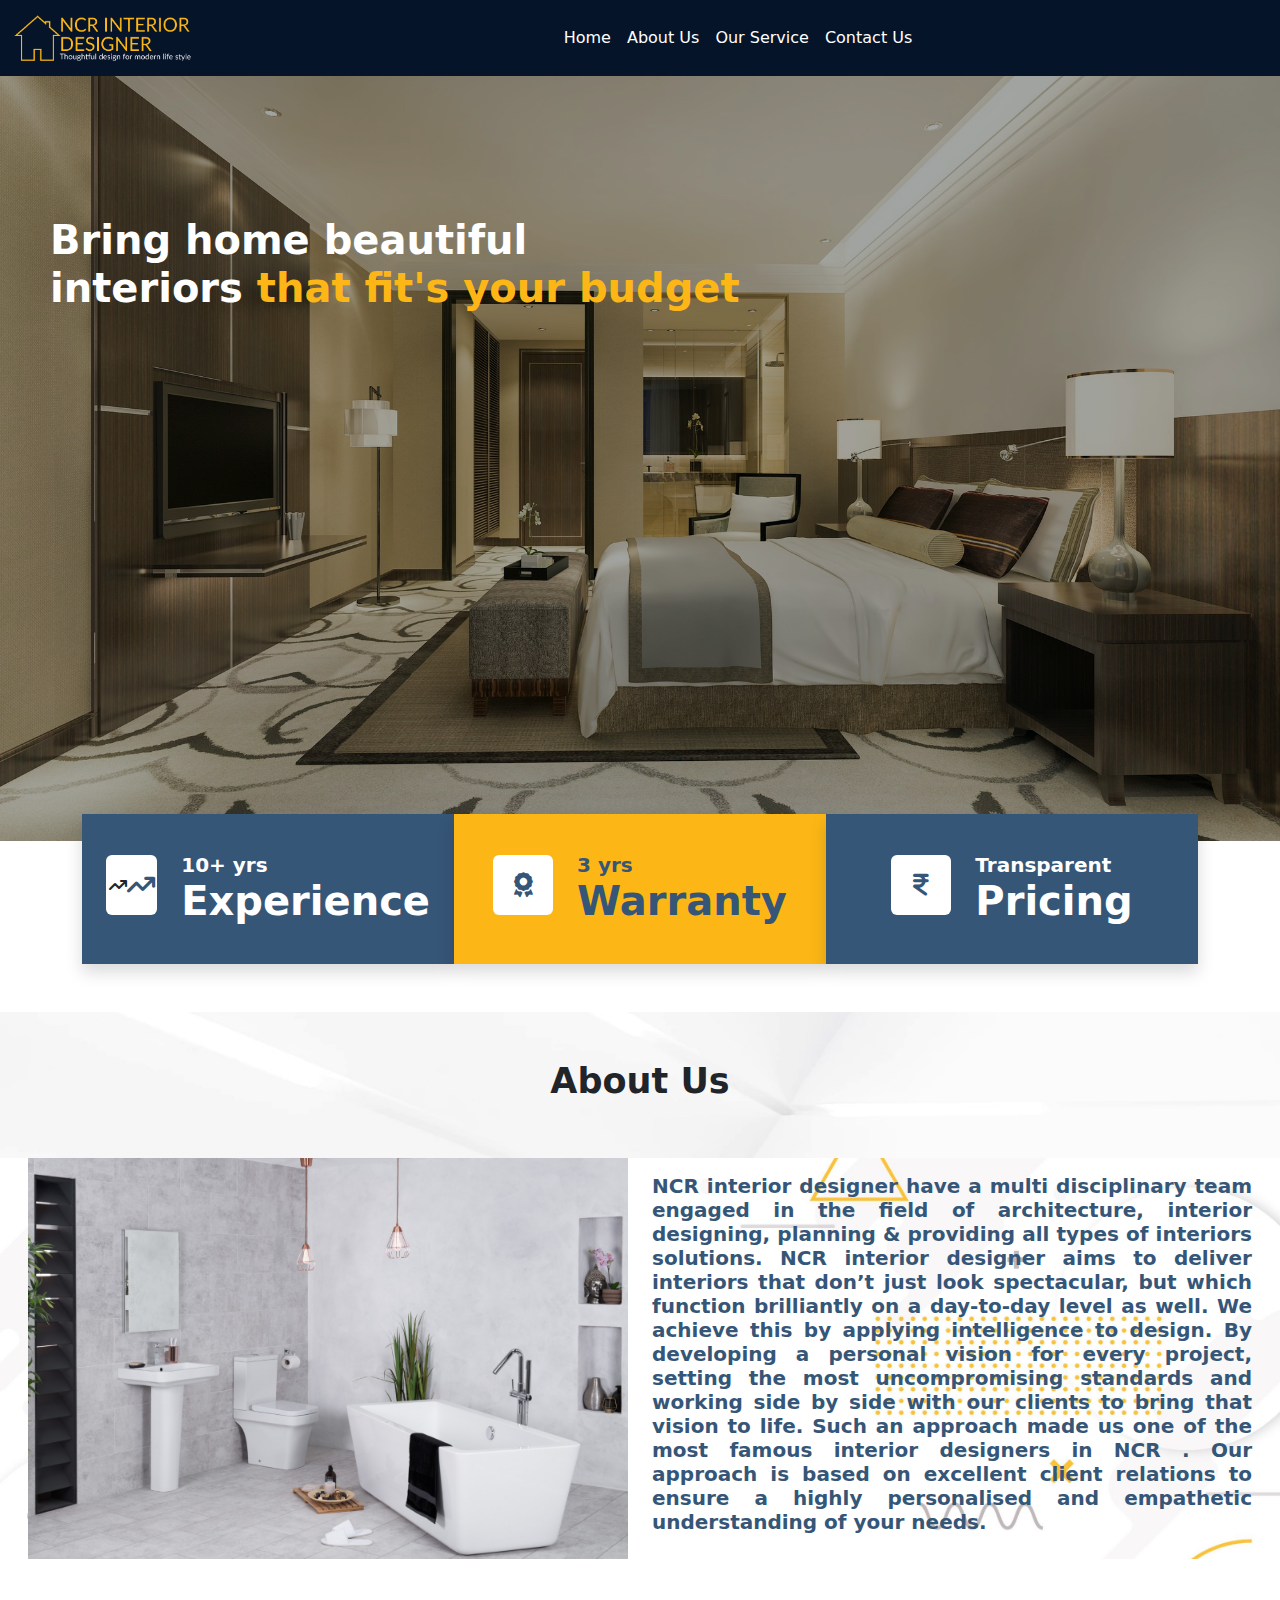
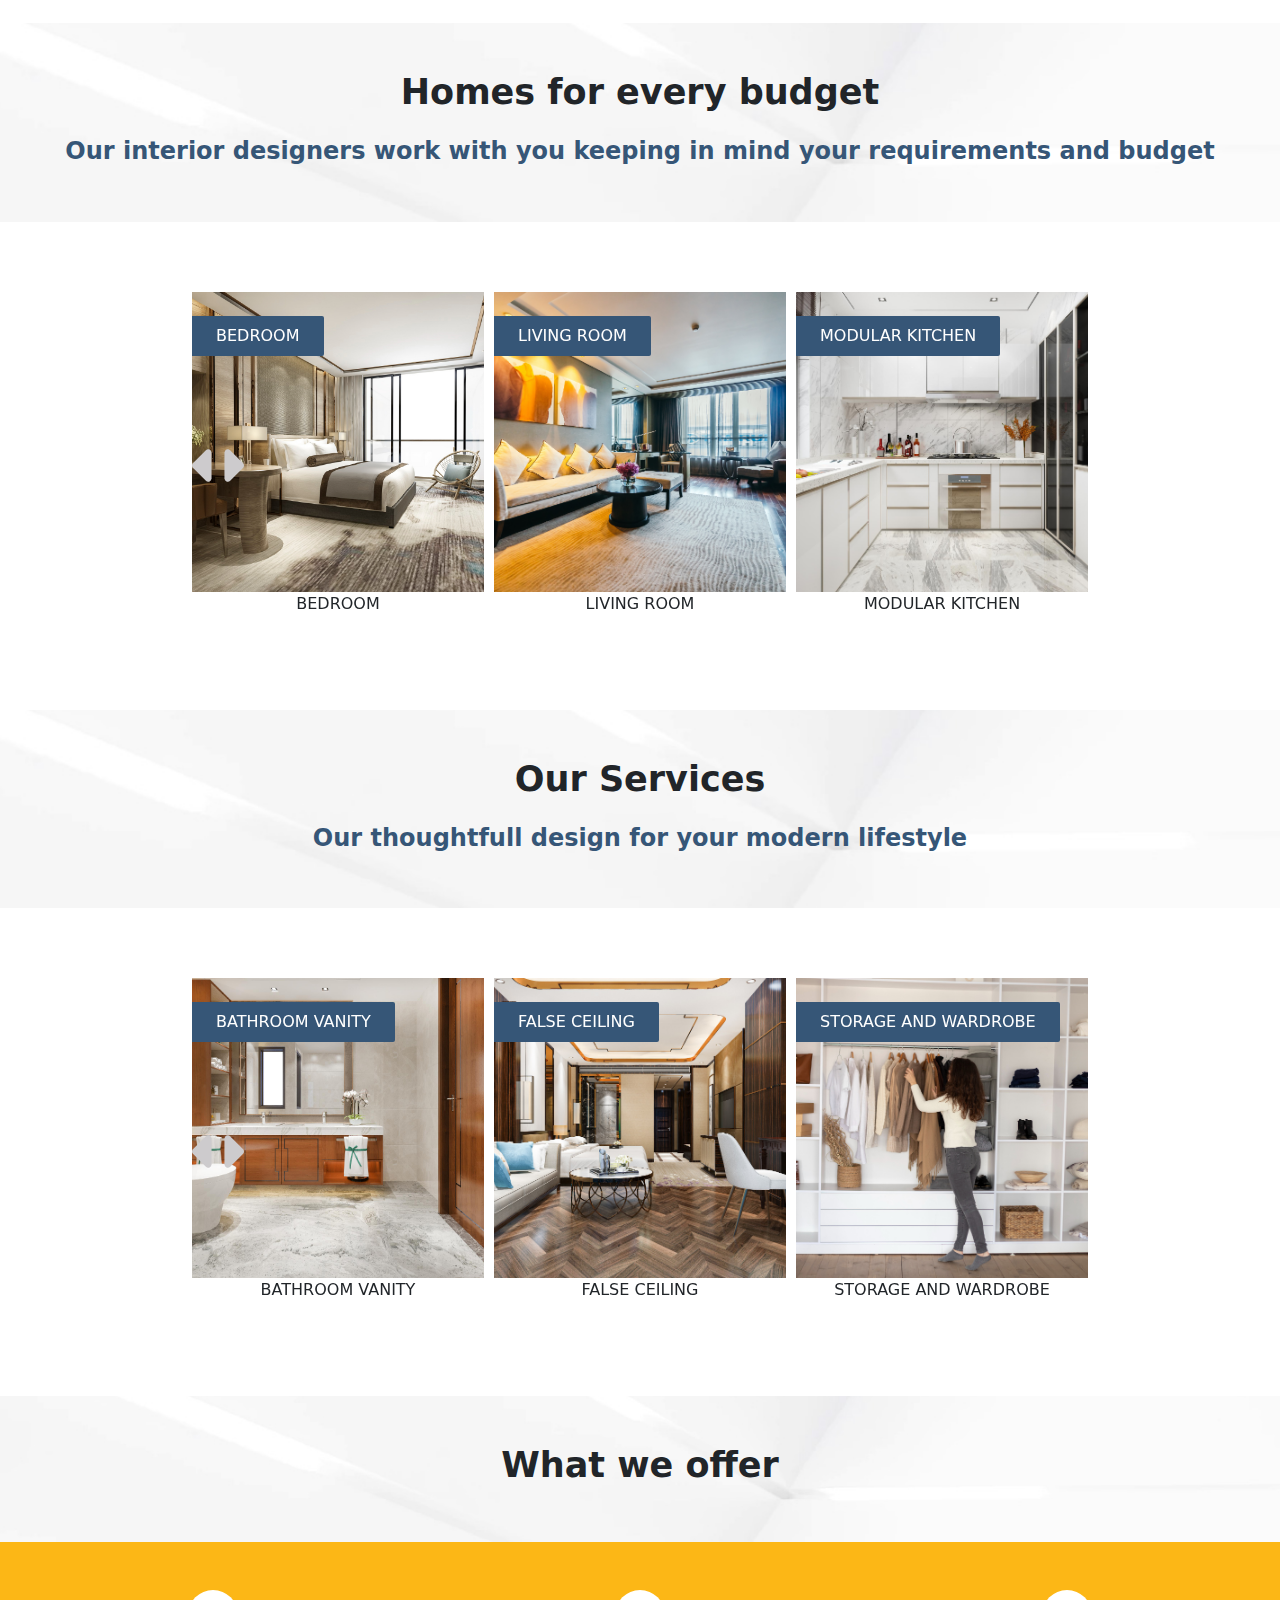
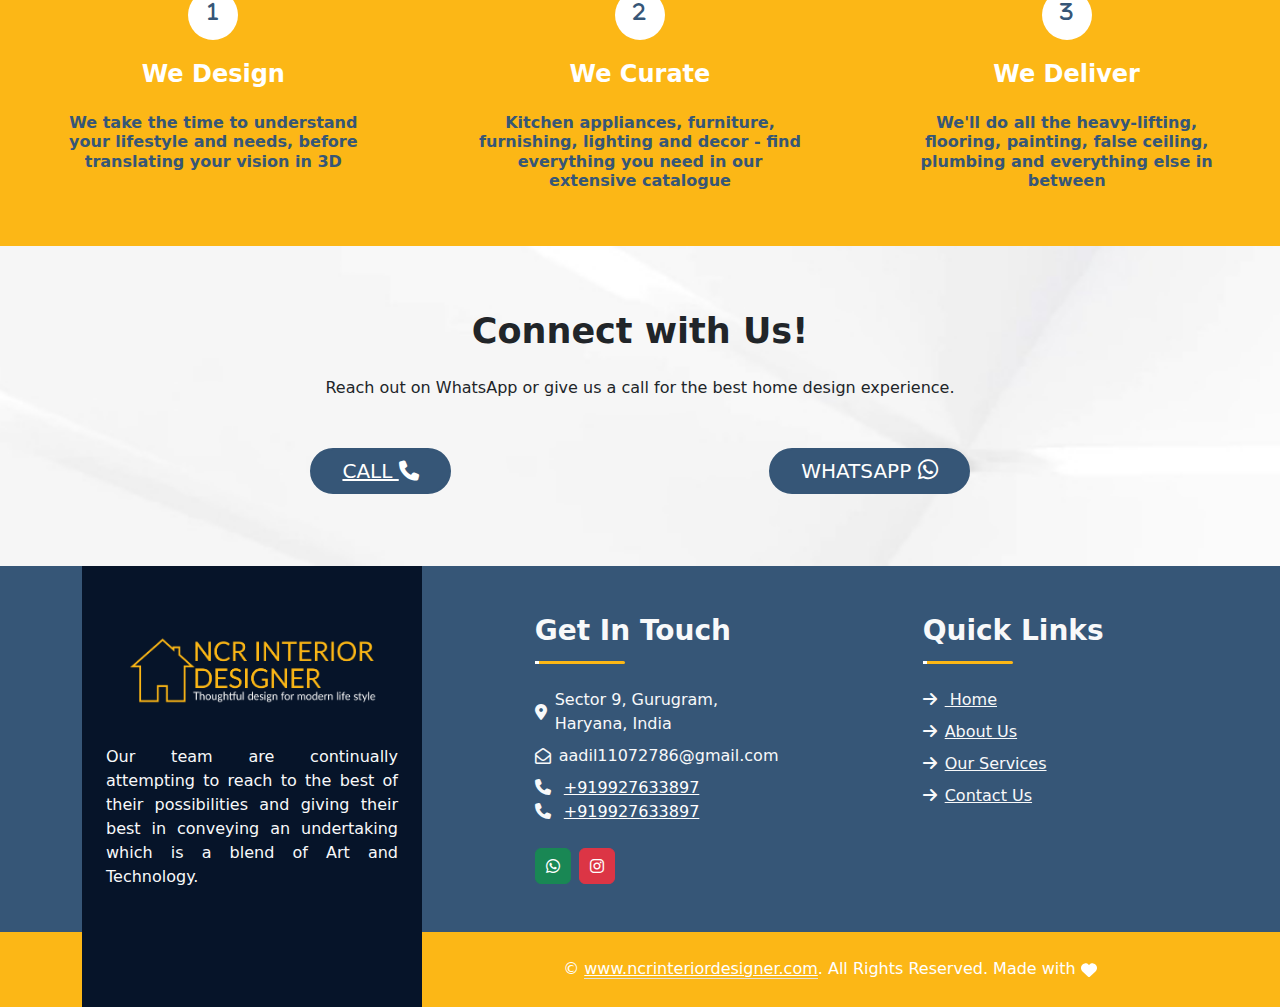
==== index.html @ 0140095c "FIrst Rep" ====
<!DOCTYPE html>
<html lang="en">

<head>
    <meta charset="UTF-8">
    <meta http-equiv="X-UA-Compatible" content="IE=edge">
    <meta name="viewport" content="width=device-width, initial-scale=1.0">
    <title>ncr interior designer </title>


    <link rel="stylesheet" href="https://cdn.jsdelivr.net/npm/bootstrap@5.2.3/dist/css/bootstrap.min.css">
    <link rel="stylesheet" href="https://cdnjs.cloudflare.com/ajax/libs/OwlCarousel2/2.1.3/assets/owl.carousel.min.css">
    <link rel="stylesheet" href="https://cdnjs.cloudflare.com/ajax/libs/font-awesome/6.3.0/css/all.min.css">
    <link rel="stylesheet" href="style.css">
    <link rel="stylesheet" href="style1.css">

    <!-- <script src="https://use.fontawesome.com/826a7e3dce.js"></script> -->

</head>

<body>
    <nav class="navbar navbar-expand-lg bg-color-dark">
        <div class="container-fluid">
            <a class="navbar-brand" href="#">
                <img src="img/logo-yellow-white.png" width="180px" height="50px">
            </a>
            <button class="navbar-toggler bg-white" type="button" data-bs-toggle="collapse" data-bs-target="#navbarNavAltMarkup"
                aria-controls="navbarNavAltMarkup" aria-expanded="false" aria-label="Toggle navigation">
                <span class="navbar-toggler-icon"></span>
            </button>
            <div class="collapse navbar-collapse" id="navbarNavAltMarkup">
                <div class="navbar-nav">
                    <a class="nav-link " aria-current="page" href="#">Home</a>
                    <a class="nav-link" href="#aboutus">About Us</a>
                    <a class="nav-link" href="#ourservices">Our Service</a>
                    <!-- <a class="nav-link" href="#">work</a> -->
                    <a class="nav-link" href="#contactus">Contact Us</a>
                </div>
            </div>
        </div>
    </nav>
    <!-- main section  -->
    <section class="mb-5">
        <div class="main">
          <h1 class="main-h1">
            Bring home beautiful <br />
            interiors <span style="color: #fcb716">that fit's your budget</span>
          </h1>
        </div>
      </section>

    <!-- about section-->

    <section class="mt-5 ">

        <div class="container-fluid facts pt-lg-0">
            <div class="container pt-lg-0">
                <div class="row gx-0">
                    <div class="col-lg-4 wow zoomIn" data-wow-delay="0.1s">
                        <div class="bg-color-blue shadow d-flex align-items-center justify-content-center p-4"
                            style="height: 150px">
                            <div class="bg-white d-flex align-items-center justify-content-center rounded mb-2"
                                style="width: 60px; height: 60px">
                                <i class="fa-solid fa-arrow-trend-up"></i>
                                <i class="fa-solid fa-arrow-trend-up main-col" style="font-size: 25px;"></i>
                            </div>
                            <div class="ps-4">
                                <h5 class="text-white mb-0">10+ yrs</h5>
                                <h1 class="text-white mb-0" data-toggle="counter-up">
                                    Experience
                                </h1>
                            </div>
                        </div>
                    </div>

                    <div class="col-lg-4 wow zoomIn" data-wow-delay="0.3s">
                        <div class="bg-color-yellow shadow d-flex align-items-center justify-content-center p-4"
                            style="height: 150px">
                            <div class="bg-white d-flex align-items-center justify-content-center rounded mb-2"
                                style="width: 60px; height: 60px">
                                <!-- <i class="fa fa-check main-col"></i> -->
                                <i class="fa fa-award main-col" style="font-size: 25px;"></i>
                            </div>
                            <div class="ps-4">
                                <h5 class="main-col mb-0">3 yrs</h5>
                                <h1 class="mb-0 main-col" data-toggle="counter-up">Warranty</h1>
                            </div>
                        </div>
                    </div>

                    <div class="col-lg-4 wow zoomIn" data-wow-delay="0.6s">
                        <div class="bg-color-blue shadow d-flex align-items-center justify-content-center p-4"
                            style="height: 150px">
                            <div class="bg-white d-flex align-items-center justify-content-center rounded mb-2"
                                style="width: 60px; height: 60px">

                                <i class="fa-solid fa-indian-rupee-sign main-col" style="font-size: 25px;"></i>
                            </div>
                            <div class="ps-4">
                                <h5 class="text-white mb-0">Transparent</h5>
                                <h1 class="text-white mb-0" data-toggle="counter-up">
                                    Pricing
                                </h1>
                            </div>
                        </div>
                    </div>
                </div>
            </div>
        </div>
        <div>
            <div id="aboutus">

            </div>
            <div class="text-center heading-bg py-5 mt-5">
                <h2>About Us</h2>
            </div>
        </div>


        <div class="row mx-0 align-items-center mb-5 px-3"
            style="background-image: url('img/vector.jpg'); background-repeat: no-repeat; background-size: cover; ;">
            <div class="col-md-6 about-text">
                <img src="img/bathroom.jpg" alt="" srcset="" width="100%" height="100%">
            </div>
            <div class="col-md-6 main-col justify about-text">
                <h5>NCR interior designer have a multi disciplinary team engaged in the field of architecture, interior
                    designing, planning & providing all types of interiors solutions. NCR interior designer aims to
                    deliver interiors that don’t just look spectacular, but which function brilliantly on a day-to-day
                    level as well. We achieve this by applying intelligence to design. By developing a personal vision
                    for every project, setting the most uncompromising standards and working side by side with our
                    clients to bring that vision to life. Such an approach made us one of the most famous interior
                    designers in NCR . Our approach is based on excellent client relations to ensure a highly
                    personalised and empathetic understanding of your needs.</h5>
            </div>
        </div>
    </section>

    <!-- homes for every budget  -->
    <section class="">
        <div class="pt-3">
            <div class="text-center py-5 heading-bg">
                <h2>Homes for every budget</h2>
                <h4 class="mt-4">Our interior designers work with you keeping in mind your requirements and budget</h4>
            </div>

            <div class="carousel-wrap">
                <div class="owl-carousel">
                    <div class="item">
                        <img src="img/bedroom.jpg" />
                        <p class="service-tag">BEDROOM</p>
                        <figcaption>BEDROOM</figcaption>
                    </div>
                    <div class="item">
                        <img src="img/living-room.jpg" />
                        <p class="service-tag">LIVING ROOM</p>
                        <figcaption>LIVING ROOM</figcaption>
                    </div>
                    <div class="item">
                        <img src="img/kitchen.jpg" />
                        <p class="service-tag">MODULAR KITCHEN</p>
                        <figcaption>MODULAR KITCHEN</figcaption>
                    </div>
                    <div class="item">
                        <img src="img/dining.jpg" />
                        <p class="service-tag">DINING ROOM</p>
                        <figcaption>DINING ROOM</figcaption>
                    </div>
                    <div class="item">
                        <img src="img/bathroom.jpg" />
                        <p class="service-tag">BATHROOM</p>
                        <figcaption>BATHROOM</figcaption>
                    </div>


                </div>
            </div>

        </div>
    </section>



    <!-- our services -->

    <section class="mb-5" id="ourservices">
        <div class="text-center mt-3 heading-bg py-5">
            <h2>Our Services</h2>
            <h4 class="mt-4">Our thoughtfull design for your modern lifestyle</h4>
        </div>

        <div class="carousel-wrap">
            <div class="owl-carousel">
                <div class="item">
                    <img src="img/bathroom-vanity.jpg">
                    <p class="service-tag">BATHROOM VANITY</p>
                    <figcaption>BATHROOM VANITY</figcaption>
                </div>
                <div class="item">
                    <img src="img/ceiling.jpg">
                    <p class="service-tag">FALSE CEILING</p>
                    <figcaption>FALSE CEILING</figcaption>
                </div>
                <div class="item">
                    <img src="img/wardrobe.jpg">
                    <p class="service-tag">STORAGE AND WARDROBE</p>
                    <figcaption>STORAGE AND WARDROBE</figcaption>
                </div>
                <div class="item">
                    <img src="img/paint.jpg">
                    <p class="service-tag">PAINT</p>
                    <figcaption>PAINT</figcaption>
                </div>
                <div class="item">
                    <img src="img/crockery.jpg">
                    <p class="service-tag">CROCKERY UNITS</p>
                    <figcaption>CROCKERY UNITS</figcaption>
                </div>
                <div class="item">
                    <img src="img/electrician.jpg">
                    <p class="service-tag">ELECTRICIAN</p>
                    <figcaption>ELECTRICIAN</figcaption>
                </div>
                <div class="item">
                    <img src="img/plumber.jpg">
                    <p class="service-tag">PLUMBER</p>
                    <figcaption>Plumber</figcaption>
                </div>

                <div class="item">
                    <img src="img/tiles.jpg">
                    <p class="service-tag">TILES</p>
                    <figcaption>TILES</figcaption>
                </div>
                <div class="item">
                    <img src="img/flooring.jpg">
                    <p class="service-tag">FLOORING</p>
                    <figcaption>FLOORING</figcaption>
                </div>
                <div class="item">
                    <img src="img/tv-units.jpg">
                    <p class="service-tag">TV UNITS</p>
                    <figcaption>TV UNITS</figcaption>
                </div>
                <div class="item">
                    <img src="img/lights.jpg">
                    <p class="service-tag">LIGHTS</p>
                    <figcaption>LIGHTS</figcaption>
                </div>
                <div class="item">
                    <img src="img/furniture.jpg">
                    <p class="service-tag">FURNITURE</p>
                    <figcaption>ALL TYPE FURNITURE</figcaption>
                </div>
            </div>
        </div>
    </section>


    <!-- what we offer  -->
    <section class="mt-5">
        <div class="text-center mt-3 heading-bg py-5">
            <h2>What we offer</h2>
        </div>
        <div class="text-center row mx-0 " style="background-color: #fcb716; ">
            <div class="col-md-4 p-5">
                <div class="circle">
                    <i class="fa-solid fa-1 main-col fs-5"></i>
                </div>
                <h4 class="text-white pb-3">We Design</h4>
                <h6 class="main-col">We take the time to understand your lifestyle and needs, before translating your
                    vision in 3D</h6>
            </div>
            <div class="col-md-4 p-5 ">
                <div class="circle">
                    <i class="fa-solid fa-2 main-col fs-5"></i>
                </div>
                <h4 class="text-white pb-3">We Curate</h4>
                <h6 class="main-col">Kitchen appliances, furniture, furnishing, lighting and decor - find everything you
                    need in our extensive catalogue</h6>
            </div>
            <div class="col-md-4 p-5 ">
                <div class="circle">
                    <i class="fa-solid fa-3 main-col fs-5"></i>
                </div>
                <h4 class="text-white pb-3">We Deliver</h4>
                <h6 class="main-col">We'll do all the heavy-lifting, flooring, painting, false ceiling, plumbing and
                    everything else in between
                </h6>
            </div>
        </div>
    </section>

    <!-- Connect with us -->
    <section class=" align-items-center heading-bg py-5" id="contactus">
        <div class="text-center py-3 " >
            <h2>Connect with Us!</h2>
        </div>
        <div class="text-center">
            <p>Reach out on WhatsApp or give us a call for the best home design experience.</p>
            <div class="py-4  d-flex justify-content-evenly" style="flex-wrap: wrap;">
                <button class="btns me-2 mt-2 "><a class="text-white" href="+919927633897">CALL <i class="fa-solid fa-phone"></i></a> </button>
                <Button class="btns mt-2 text-white">WHATSAPP <i class="fa-brands fa-whatsapp" style="font-size: 23px;"></i></Button>
            </div>

        </div>

    </section>


    <!-- footer  -->
    <div class="container-fluid bg-color-blue text-light wow fadeInUp" data-wow-delay="0.1s">
        <div class="container">
            <div class="row gx-5">
                <div class="col-lg-4 col-md-6 footer-about">
                    <div
                        class="d-flex flex-column align-items-center justify-content-center text-center h-100 bg-color-dark p-4">
                        <a href="index.html" class="navbar-brand">
                            <img src="img/logo-yellow-white.png" width="250px" height="70px">

                        </a>
                        <p class="mt-3 mb-4 justify py-4">
                            Our team are continually attempting to reach to the best of their possibilities and giving
                            their best in conveying an undertaking which is a blend of Art and Technology.
                        </p>
                    </div>
                </div>
                <div class="col-lg-8 col-md-6">
                    <div class="row gx-5 justify-content-around">
                        <div class="col-lg-4 col-md-12 pt-5 mb-5">
                            <div class="section-title section-title-sm position-relative pb-3 mb-4">
                                <h3 class="text-light mb-0">Get In Touch</h3>
                            </div>
                            <div class="d-flex mb-2 align-items-center">
                                <!-- <i class="fa-solid fa-location-dot"></i> -->
                                <i class="fa-solid fa-location-dot me-2"></i>
                                <p class="mb-0">Sector 9, Gurugram, Haryana, India</p>
                            </div>
                            <div class="d-flex mb-2 align-items-center">
                                <!-- <i class="fa-regular fa-envelope-open"></i> -->
                                <i class="fa-regular fa-envelope-open me-2"></i>
                                <p class="mb-0">aadil11072786@gmail.com</p>
                            </div>

                            <div class="mb-2">
                                <p class="mb-0">
                                    <i class="fa-solid fa-phone me-2"></i>
                                    <a class="text-white" href="tel:+919520763623">+919927633897</a>
                                </p>
                                <p class="mb-0">
                                    <i class="fa-solid fa-phone me-2"></i>
                                    <a class="text-white" href="tel:+919927633897">+919927633897</a>
                                </p>
                            </div>
                            <div class="d-flex mt-4">
                                <a class="btn btn-success btn-square me-2" href="https://wa.me/qr/EF42JSNVDNG201"><i
                                        class="fa-brands fa-whatsapp"></i></a>

                                <!-- <a class="btn btn-primary btn-square me-2" href="#"><i
                                                    class="fab fa-facebook-f fw-normal"></i></a> -->

                                <a class="btn btn-danger btn-square"
                                    href="https://instagram.com/n_c_r__interior_designer?r=nametag"><i
                                        class="fab fa-instagram fw-normal"></i></a>
                            </div>
                        </div>
                        <div class="col-lg-4 col-md-12 pt-0 pt-lg-5 mb-5">
                            <div class="section-title section-title-sm position-relative pb-3 mb-4">
                                <h3 class="text-light mb-0">Quick Links</h3>
                            </div>
                            <div class="link-animated d-flex flex-column justify-content-start">
                                <a class="text-light mb-2" href="#">
                                    <i class="fa-solid fa-arrow-right  me-2"></i>
                                    Home</a>
                                <a class="text-light mb-2" href="#aboutus">
                                    <i class="fa-solid fa-arrow-right  me-2"></i>About
                                    Us</a>
                                <a class="text-light mb-2" href="#ourservices"><i
                                        class="fa-solid fa-arrow-right  me-2"></i>Our
                                    Services</a>

                                <a class="text-light" href="#contactus"><i
                                        class="fa-solid fa-arrow-right  me-2"></i>Contact
                                    Us</a>
                            </div>
                        </div>
                    </div>
                </div>
            </div>
        </div>
    </div>

    <div class="container-fluid text-white bg-color-yellow">
        <div class="container text-center">
            <div class="row justify-content-end">
                <div class="col-lg-8 col-md-6">
                    <div class="d-flex align-items-center justify-content-center" style="height: 75px">
                        <p class="mb-0">
                            &copy;
                            <a class="text-white border-bottom" href="#">www.ncrinteriordesigner.com</a>.
                            All Rights Reserved. Made with
                            <svg aria-labelledby="svg-inline--fa-title-QWcD2tDU41Wp" data-prefix="fas" data-icon="heart"
                                role="img" style="height: 1rem;" xmlns="http://www.w3.org/2000/svg"
                                viewBox="0 0 512 512"
                                class="margin-x-4xs app-footer-heart-flutter svg-inline--fa fa-heart">
                                <title id="svg-inline--fa-title-QWcD2tDU41Wp" class="">love</title>
                                <path fill="currentColor"
                                    d="M47.6 300.4L228.3 469.1c7.5 7 17.4 10.9 27.7 10.9s20.2-3.9 27.7-10.9L464.4 300.4c30.4-28.3 47.6-68 47.6-109.5v-5.8c0-69.9-50.5-129.5-119.4-141C347 36.5 300.6 51.4 268 84L256 96 244 84c-32.6-32.6-79-47.5-124.6-39.9C50.5 55.6 0 115.2 0 185.1v5.8c0 41.5 17.2 81.2 47.6 109.5z"
                                    class=""></path>
                            </svg>
                            <!-- <a class="text-white border-bottom" href="https://htmlcodex.com"></a> -->
                        </p>
                    </div>
                </div>
            </div>
        </div>
    </div>

    <script src="https://cdn.jsdelivr.net/npm/bootstrap@5.2.3/dist/js/bootstrap.bundle.min.js"></script>
    <script src="https://cdnjs.cloudflare.com/ajax/libs/jquery/2.2.2/jquery.min.js"></script>
    <script src="https://cdnjs.cloudflare.com/ajax/libs/OwlCarousel2/2.1.3/owl.carousel.min.js"></script>
    <script src="deisgn.js"></script>
    <script>
        $('.owl-carousel').owlCarousel({
            loop: true,
            margin: 10,
            nav: true,
            navText: [
                "<i class='fa fa-caret-left'></i>",
                "<i class='fa fa-caret-right'></i>"
            ],
            autoplay: true,
            autoplayHoverPause: true,
            responsive: {
                0: {
                    items: 1
                },
                600: {
                    items: 3
                },
                1000: {
                    items: 3
                }
            }
        })
    </script>

</body>

</html>
---- style.css ----
.main-col{
    color: #365677;
}
h4{
  color:#365677;
}
.circle {
  /* border: 2px solid; */
  background-color: white;
  height: 50px;
  width: 50px;
  border-radius: 50%;
  margin: auto;
  padding-top: 12px;
  margin-bottom: 20px;
}
.color-yellow {
  color: #fcb716;
}
.bg-color-dark{
  background-color: #061429;
}
.justify{
  text-align: justify;
}
.heading-bg{
  background-image: url("img/heding-bg.jpg");
  background-size: cover;
    background-repeat: no-repeat;
    background-position: center;
}
.bg-color-blue {
  background-color: #365677;
}
/* .container-fluid{
  max-height: 60px;
} */
.bg-color-yellow {
  background-color: #fcb716;
}
h2{
  font-size: 35px !important;
  font-weight: 700 !important;
}
.navbar{
  /* position: fixed !important; */
  width: 100% !important;
  z-index: 1000 !important;
}

.nav-link{
  font-size: 16px !important;
  font-weight: 500 !important;
  color: white !important;

}
a.nav-link:hover{
  color: #fcb716 !important;
  text-decoration: underline !important;
} 
a.nav-link.active{
  color: #fcb716;
}
.main{
    background-image: url('img/mainpic.jpg');
    height: 85vh;
    background-repeat: no-repeat;
    background-size: cover;
    box-shadow: inset 0 0 0 1000px rgb(0 7 7 / 37%);
    color: white;
}
.why{
    background-color:#365677 ;
    display: flex;
    flex-direction: row;
    justify-content: space-around;
    color: #fcb716;
}

figcaption{
  text-align: center;
}
.btns{
    border-radius: 30px;
    padding: 2px;
    background-color: #365677;
    color: white;
    border: 2px solid #365677;
    padding: 6px 30px;
    font-size: 20px;
}
.footer{
    background-color: #365677;
    color: yellow;
}

/* bootstrap */
.navbar-collapse{
  justify-content: space-around;
}
.main-h1{
  padding-top: 140px; 
  padding-left: 50px;
}

.carousel-wrap{
  margin: 70px auto !important;
}
.carousel-wrap {
    margin: 90px auto;
    padding: 0 5%;
    width: 80%;
    position: relative;
  }

  
  /* fix blank or flashing items on carousel */
  .owl-carousel .item {
    position: relative;
    z-index: 100;
    -webkit-backface-visibility: hidden;
  }
  
  /* end fix */
  .owl-nav{
    margin-top: -26px;
    position: absolute;
    top: 50%;
    color: #cdcbcd;
  }
  
  .owl-nav i {
    font-size: 52px;
  }
  
  .owl-nav .owl-prev {
    left: -30px;
  }
  
  .owl-nav .owl-next {
    right: -30px;
  }
  .service-tag {
    position: absolute;
    border-top-right-radius: 2px !important;
    border-bottom-right-radius: 2px !important;
    background-color: #365677;
    /* background-color: #fcb716; */
    padding: 0.5rem 1.5rem;
    color: white;
    margin-top: 1.5rem;
    left: 0;
    top: 0;
  }
  @media (max-width: 768px) {
    .item img {
      /* width: 272px; */
      height: 260px;
      object-fit: cover;
    }
    .about-text{
      padding: 20px;
     }
.main-h1{
  padding: 10px;
  width: 100%;
  font-size: 2.5rem;
  margin: 0;
  position: absolute;
  top: 50%;
  left: 50%;
  transform: translate(-50%, -50%);

}
.main{
  text-align: center;
  position: relative;
}
   
  }
  
  @media (min-width: 1000px) {
    .item img {
      /* width: 272px; */
      height: 300px;
      object-fit: cover;
    }
  }
---- style1.css ----
/********** Template CSS **********/
/* :root {
  --primary: #365677;
  --secondary: #34ad54;
  --light: #eef9ff;
  --dark: #091e3e;
} */
.bg-primary {
    background-color: #365677;
  }
  /*** Spinner ***/
  .spinner {
    width: 40px;
    height: 40px;
    background: var(--primary);
    margin: 100px auto;
    -webkit-animation: sk-rotateplane 1.2s infinite ease-in-out;
    animation: sk-rotateplane 1.2s infinite ease-in-out;
  }
  
  @-webkit-keyframes sk-rotateplane {
    0% {
      -webkit-transform: perspective(120px);
    }
    50% {
      -webkit-transform: perspective(120px) rotateY(180deg);
    }
    100% {
      -webkit-transform: perspective(120px) rotateY(180deg) rotateX(180deg);
    }
  }
  
  @keyframes sk-rotateplane {
    0% {
      transform: perspective(120px) rotateX(0deg) rotateY(0deg);
      -webkit-transform: perspective(120px) rotateX(0deg) rotateY(0deg);
    }
    50% {
      transform: perspective(120px) rotateX(-180.1deg) rotateY(0deg);
      -webkit-transform: perspective(120px) rotateX(-180.1deg) rotateY(0deg);
    }
    100% {
      transform: perspective(120px) rotateX(-180deg) rotateY(-179.9deg);
      -webkit-transform: perspective(120px) rotateX(-180deg) rotateY(-179.9deg);
    }
  }
  
  #spinner {
    opacity: 0;
    visibility: hidden;
    transition: opacity 0.5s ease-out, visibility 0s linear 0.5s;
    z-index: 99999;
  }
  
  #spinner.show {
    transition: opacity 0.5s ease-out, visibility 0s linear 0s;
    visibility: visible;
    opacity: 1;
  }
  
  /*** Heading ***/
  h1,
  h2,
  .fw-bold {
    font-weight: 800 !important;
  }
  
  h3,
  h4,
  .fw-semi-bold {
    font-weight: 700 !important;
  }
  
  h5,
  h6,
  .fw-medium {
    font-weight: 600 !important;
  }
  
  /*** Button ***/
  .btn {
    font-family: "Nunito", sans-serif;
    font-weight: 600;
    transition: 0.5s;
  }
  
  .btn-primary,
  .btn-secondary {
    color: #ffffff;
    box-shadow: inset 0 0 0 50px transparent;
  }
  
  .btn-primary:hover {
    box-shadow: inset 0 0 0 0 var(--primary);
  }
  
  .btn-secondary:hover {
    box-shadow: inset 0 0 0 0 var(--secondary);
  }
  
  .btn-square {
    width: 36px;
    height: 36px;
  }
  
  .btn-sm-square {
    width: 30px;
    height: 30px;
  }
  
  .btn-lg-square {
    width: 48px;
    height: 48px;
  }
  
  .btn-square,
  .btn-sm-square,
  .btn-lg-square {
    padding-left: 0;
    padding-right: 0;
    text-align: center;
  }
  
  /*** Navbar ***/
  .navbar-dark .navbar-nav .nav-link {
    font-family: "Nunito", sans-serif;
    position: relative;
    margin-left: 25px;
    padding: 35px 0;
    color: #ffffff;
    font-size: 18px;
    font-weight: 600;
    outline: none;
    transition: 0.5s;
  }
  
  .sticky-top.navbar-dark .navbar-nav .nav-link {
    padding: 20px 0;
    color: var(--dark);
  }
  
  .navbar-dark .navbar-nav .nav-link:hover,
  .navbar-dark .navbar-nav .nav-link.active {
    color: var(--primary);
  }
  
  .navbar-dark .navbar-brand h1 {
    color: #ffffff;
  }
  
  .navbar-dark .navbar-toggler {
    color: var(--primary) !important;
    border-color: var(--primary) !important;
  }
  
  @media (max-width: 991.98px) {
    .sticky-top.navbar-dark {
      position: relative;
      background: #ffffff;
    }
  
    .navbar-dark .navbar-nav .nav-link,
    .navbar-dark .navbar-nav .nav-link.show,
    .sticky-top.navbar-dark .navbar-nav .nav-link {
      padding: 10px 0;
      color: var(--dark);
    }
  
    .navbar-dark .navbar-brand h1 {
      color: var(--primary);
    }
  }
  
  @media (min-width: 992px) {
    .navbar-dark {
      position: absolute;
      width: 100%;
      top: 0;
      left: 0;
      border-bottom: 1px solid rgba(256, 256, 256, 0.1);
      z-index: 999;
    }
  
    .sticky-top.navbar-dark {
      position: fixed;
      background: #ffffff;
    }
  
    .navbar-dark .navbar-nav .nav-link::before {
      position: absolute;
      content: "";
      width: 0;
      height: 2px;
      bottom: -1px;
      left: 50%;
      background: var(--primary);
      transition: 0.5s;
    }
  
    .navbar-dark .navbar-nav .nav-link:hover::before,
    .navbar-dark .navbar-nav .nav-link.active::before {
      width: 100%;
      left: 0;
    }
  
    .navbar-dark .navbar-nav .nav-link.nav-contact::before {
      display: none;
    }
  
    .sticky-top.navbar-dark .navbar-brand h1 {
      color: var(--primary);
    }
  }
  
  /*** Carousel ***/
  .carousel-caption {
    top: 0;
    left: 0;
    right: 0;
    bottom: 0;
    background: rgba(9, 30, 62, 0.7);
    z-index: 1;
  }
  
  @media (max-width: 576px) {
    .carousel-caption h5 {
      font-size: 14px;
      font-weight: 500 !important;
    }
  
    .carousel-caption h1 {
      font-size: 30px;
      font-weight: 600 !important;
    }
  }
  
  .carousel-control-prev,
  .carousel-control-next {
    width: 10%;
  }
  
  .carousel-control-prev-icon,
  .carousel-control-next-icon {
    width: 3rem;
    height: 3rem;
  }
  
  /*** Section Title ***/
  .section-title::before {
    position: absolute;
    content: "";
    width: 150px;
    height: 5px;
    left: 0;
    bottom: 0;
    /* background: var(--primary); */
    background: #fcb716;
    border-radius: 2px;
  }
  
  .section-title.text-center::before {
    left: 50%;
    margin-left: -75px;
  }
  
  .section-title.section-title-sm::before {
    width: 90px;
    height: 3px;
  }
  
  .section-title::after {
    position: absolute;
    content: "";
    width: 6px;
    height: 5px;
    bottom: 0px;
    background: #ffffff;
    -webkit-animation: section-title-run 5s infinite linear;
    animation: section-title-run 5s infinite linear;
  }
  
  .section-title.section-title-sm::after {
    width: 4px;
    height: 3px;
  }
  
  .section-title.text-center::after {
    -webkit-animation: section-title-run-center 5s infinite linear;
    animation: section-title-run-center 5s infinite linear;
  }
  
  .section-title.section-title-sm::after {
    -webkit-animation: section-title-run-sm 5s infinite linear;
    animation: section-title-run-sm 5s infinite linear;
  }
  
  @-webkit-keyframes section-title-run {
    0% {
      left: 0;
    }
    50% {
      left: 145px;
    }
    100% {
      left: 0;
    }
  }
  
  @-webkit-keyframes section-title-run-center {
    0% {
      left: 50%;
      margin-left: -75px;
    }
    50% {
      left: 50%;
      margin-left: 45px;
    }
    100% {
      left: 50%;
      margin-left: -75px;
    }
  }
  
  @-webkit-keyframes section-title-run-sm {
    0% {
      left: 0;
    }
    50% {
      left: 85px;
    }
    100% {
      left: 0;
    }
  }
  
  /*** Service ***/
  .service-item {
    position: relative;
    height: 300px;
    padding: 0 30px;
    transition: 0.5s;
  }
  
  .service-item .service-icon {
    margin-bottom: 30px;
    width: 60px;
    height: 60px;
    display: flex;
    align-items: center;
    justify-content: center;
    background: var(--primary);
    border-radius: 2px;
    transform: rotate(-45deg);
  }
  
  .service-item .service-icon i {
    transform: rotate(45deg);
  }
  
  .service-item a.btn {
    position: absolute;
    width: 60px;
    bottom: -48px;
    left: 50%;
    margin-left: -30px;
    opacity: 0;
  }
  
  .service-item:hover a.btn {
    bottom: -24px;
    opacity: 1;
  }
  
  /*** Testimonial ***/
  .testimonial-carousel .owl-dots {
    margin-top: 15px;
    display: flex;
    align-items: flex-end;
    justify-content: center;
  }
  
  .testimonial-carousel .owl-dot {
    position: relative;
    display: inline-block;
    margin: 0 5px;
    width: 15px;
    height: 15px;
    background: #dddddd;
    border-radius: 2px;
    transition: 0.5s;
  }
  
  .testimonial-carousel .owl-dot.active {
    width: 30px;
    background: var(--primary);
  }
  
  .testimonial-carousel .owl-item.center {
    position: relative;
    z-index: 1;
  }
  
  .testimonial-carousel .owl-item .testimonial-item {
    transition: 0.5s;
  }
  
  .testimonial-carousel .owl-item.center .testimonial-item {
    background: #ffffff !important;
    box-shadow: 0 0 30px #dddddd;
  }
  
  /*** Team ***/
  .team-item {
    transition: 0.5s;
  }
  
  .team-social {
    position: absolute;
    width: 100%;
    height: 100%;
    top: 0;
    left: 0;
    display: flex;
    align-items: center;
    justify-content: center;
    transition: 0.5s;
  }
  
  .team-social a.btn {
    position: relative;
    margin: 0 3px;
    margin-top: 100px;
    opacity: 0;
  }
  
  .team-item:hover {
    box-shadow: 0 0 30px #dddddd;
  }
  
  .team-item:hover .team-social {
    background: rgba(9, 30, 62, 0.7);
  }
  
  .team-item:hover .team-social a.btn:first-child {
    opacity: 1;
    margin-top: 0;
    transition: 0.3s 0s;
  }
  
  .team-item:hover .team-social a.btn:nth-child(2) {
    opacity: 1;
    margin-top: 0;
    transition: 0.3s 0.05s;
  }
  
  .team-item:hover .team-social a.btn:nth-child(3) {
    opacity: 1;
    margin-top: 0;
    transition: 0.3s 0.1s;
  }
  
  .team-item:hover .team-social a.btn:nth-child(4) {
    opacity: 1;
    margin-top: 0;
    transition: 0.3s 0.15s;
  }
  
  .team-item .team-img img,
  .blog-item .blog-img img {
    transition: 0.5s;
  }
  
  .team-item:hover .team-img img,
  .blog-item:hover .blog-img img {
    transform: scale(1.15);
  }
  
  /*** Miscellaneous ***/
  @media (min-width: 991.98px) {
    .facts {
      position: relative;
      margin-top: -75px;
      z-index: 1;
    }
  }
  
  .back-to-top {
    position: fixed;
    display: none;
    right: 45px;
    bottom: 45px;
    z-index: 99;
  }
  
  .bg-header {
    background: linear-gradient(rgba(9, 30, 62, 0.7), rgba(9, 30, 62, 0.7)),
      url(../img/carousel-1.jpg) center center no-repeat;
    background-size: cover;
  }
  
  .link-animated a {
    transition: 0.5s;
  }
  
  .link-animated a:hover {
    padding-left: 10px;
  }
  
  @media (min-width: 767.98px) {
    .footer-about {
      margin-bottom: -75px;
    }
  }
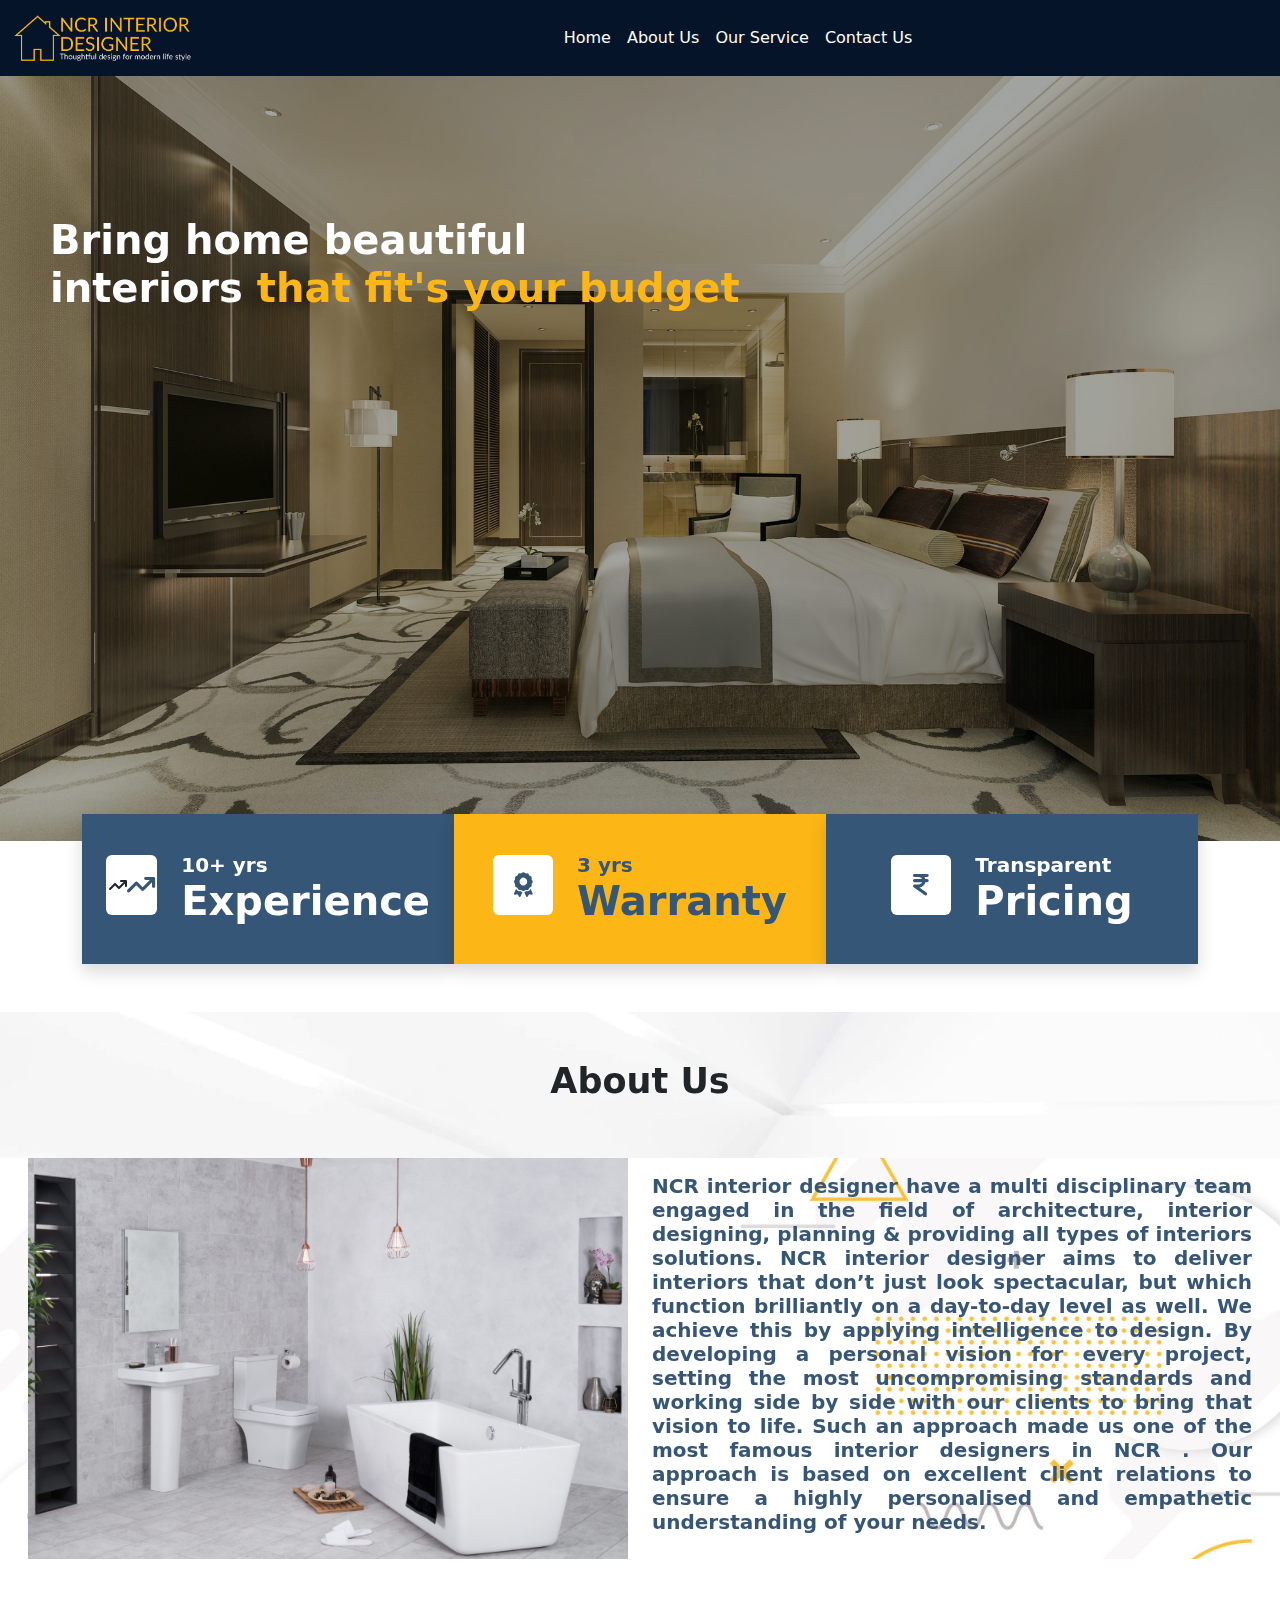
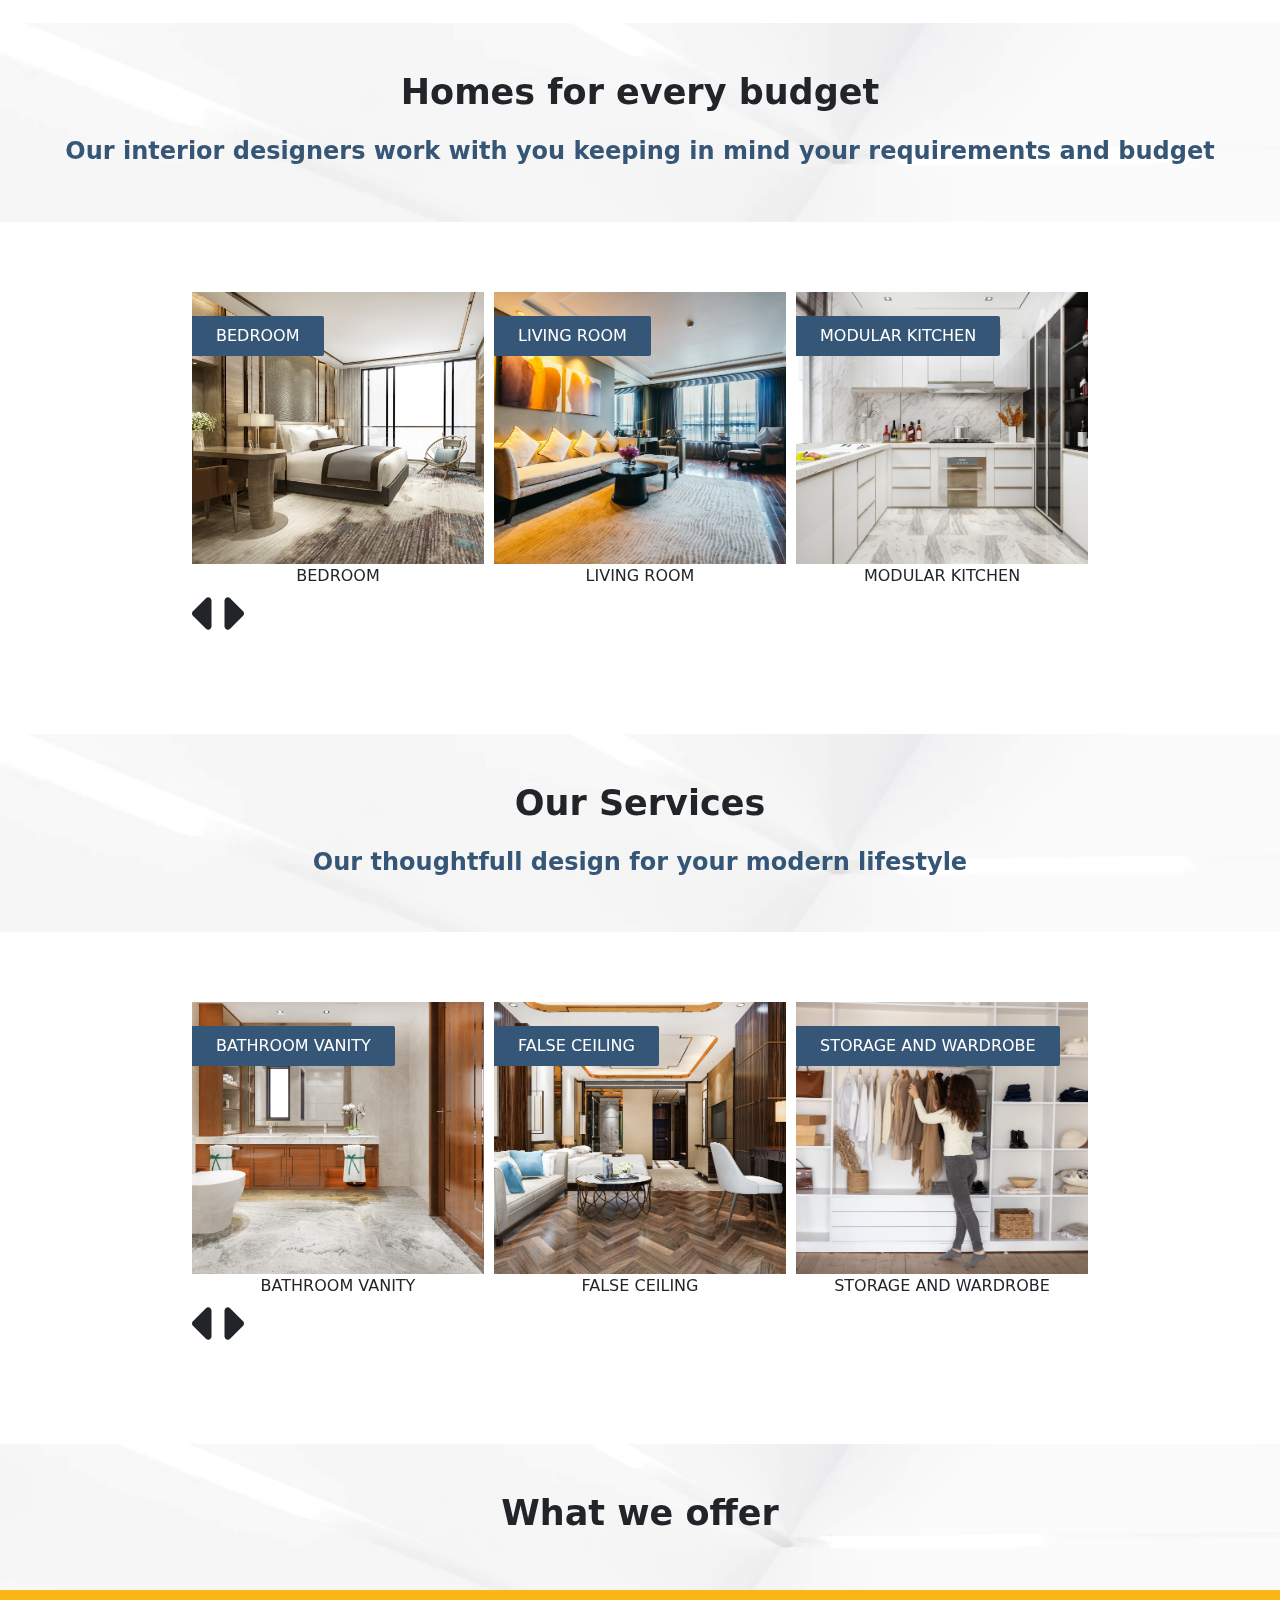
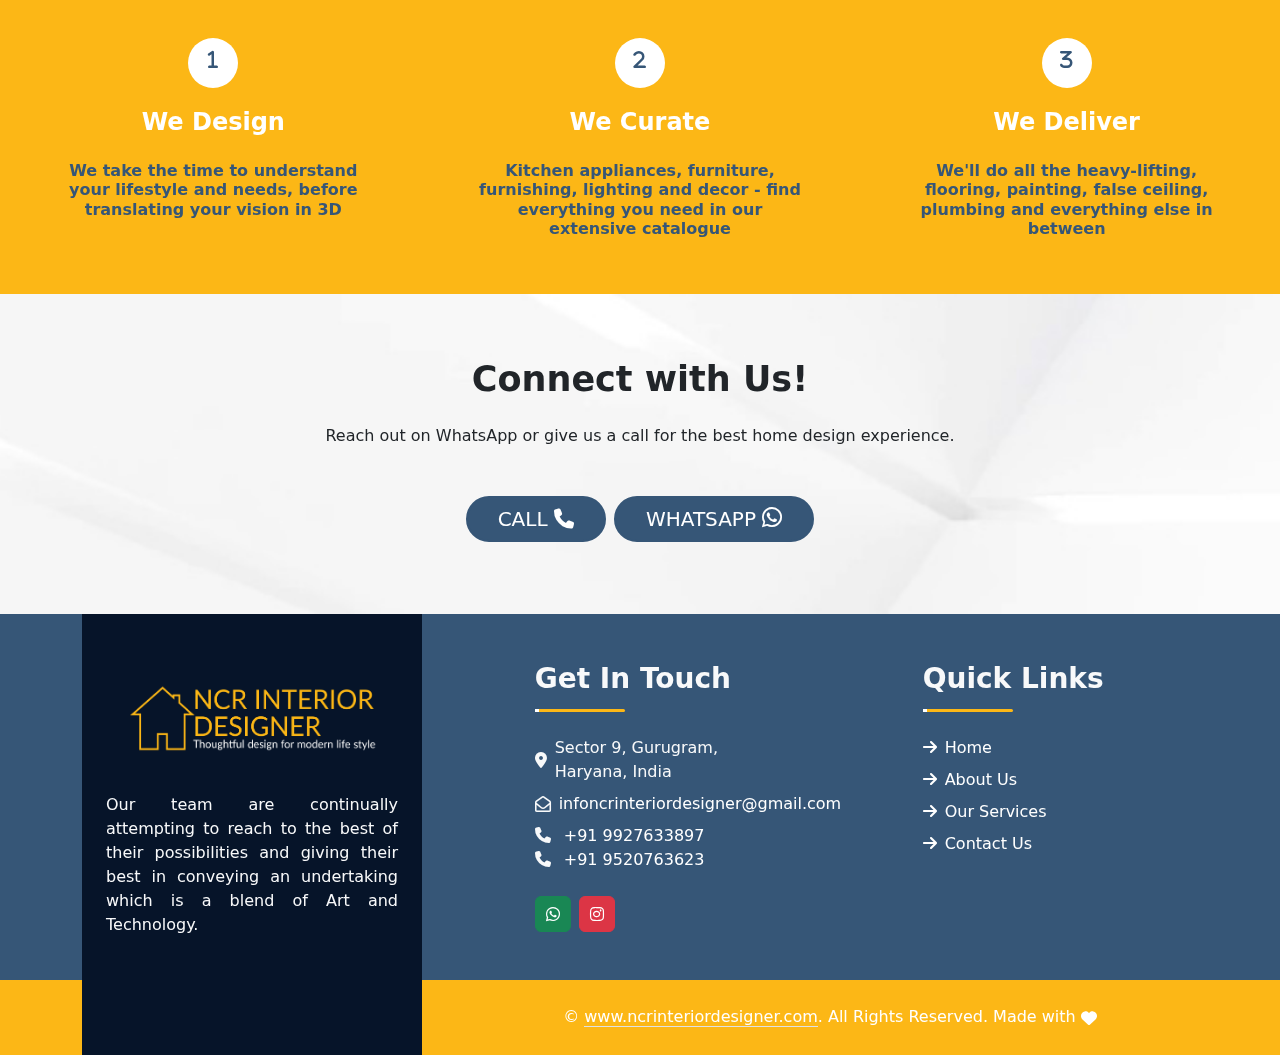
==== commit fa65a3a8: "Second repo" ====
--- a/index.html
+++ b/index.html
@@ -1,449 +1,544 @@
 <!DOCTYPE html>
 <html lang="en">
-
-<head>
-    <meta charset="UTF-8">
-    <meta http-equiv="X-UA-Compatible" content="IE=edge">
-    <meta name="viewport" content="width=device-width, initial-scale=1.0">
-    <title>ncr interior designer </title>
-
-
-    <link rel="stylesheet" href="https://cdn.jsdelivr.net/npm/bootstrap@5.2.3/dist/css/bootstrap.min.css">
-    <link rel="stylesheet" href="https://cdnjs.cloudflare.com/ajax/libs/OwlCarousel2/2.1.3/assets/owl.carousel.min.css">
-    <link rel="stylesheet" href="https://cdnjs.cloudflare.com/ajax/libs/font-awesome/6.3.0/css/all.min.css">
-    <link rel="stylesheet" href="style.css">
-    <link rel="stylesheet" href="style1.css">
-
-    <!-- <script src="https://use.fontawesome.com/826a7e3dce.js"></script> -->
-
-</head>
-
-<body>
+  <head>
+    <meta charset="UTF-8" />
+    <meta http-equiv="X-UA-Compatible" content="IE=edge" />
+    <meta name="title" content="NCR's Top Interior Designers - Find Your Perfect Design Solution">
+    <meta name="description" content="Find the perfect design solution for your home or office space with NCR's top interior designers. Our experienced professionals provide comprehensive design services to bring your vision to life. Get started today and discover the perfect design for you.">
+    <meta name="keywords" content="interior designer, home interior designer, Ncr interior design, ncr interior designers, interior design company, interior designer company, best interior design, best interior designer, home designer, interior design, room designers, home interior design, house interior, interior home, modern interior design, interior designers, ncr interior, ncr interior designer company">
+    <meta name="viewport" content="width=device-width, initial-scale=1.0" />
+    <title>NCR Interior Designer</title>
+    
+   
+    <link
+      rel="stylesheet"
+      href="https://cdn.jsdelivr.net/npm/bootstrap@5.2.3/dist/css/bootstrap.min.css"
+    />
+    <link
+      rel="stylesheet"
+      href="https://cdnjs.cloudflare.com/ajax/libs/OwlCarousel2/2.1.3/assets/owl.carousel.min.css"
+    />
+    <link
+      rel="stylesheet"
+      href="https://cdnjs.cloudflare.com/ajax/libs/font-awesome/6.3.0/css/all.min.css"
+    />
+    <link rel="stylesheet" href="style.css" />
+    <link rel="stylesheet" href="style1.css" />
+  </head>
+<!--   <body>
+  
+    <div class="alert alert-danger" role="alert">
+  Make the full payment to redeploy the website.
+      <p>1 day remaining before deleting permanently.  </p>
+</div>
+  
+  </body> -->
+  <body>
+    <a class="close-navbar-toggler collapsed" data-bs-toggle="collapse" data-bs-target="#navbarNavAltMarkup" aria-controls="navbarNavAltMarkup" aria-expanded="false" aria-label="Toggle navigation">
+    </a>
     <nav class="navbar navbar-expand-lg bg-color-dark">
-        <div class="container-fluid">
-            <a class="navbar-brand" href="#">
-                <img src="img/logo-yellow-white.png" width="180px" height="50px">
-            </a>
-            <button class="navbar-toggler bg-white" type="button" data-bs-toggle="collapse" data-bs-target="#navbarNavAltMarkup"
-                aria-controls="navbarNavAltMarkup" aria-expanded="false" aria-label="Toggle navigation">
-                <span class="navbar-toggler-icon"></span>
-            </button>
-            <div class="collapse navbar-collapse" id="navbarNavAltMarkup">
-                <div class="navbar-nav">
-                    <a class="nav-link " aria-current="page" href="#">Home</a>
-                    <a class="nav-link" href="#aboutus">About Us</a>
-                    <a class="nav-link" href="#ourservices">Our Service</a>
-                    <!-- <a class="nav-link" href="#">work</a> -->
-                    <a class="nav-link" href="#contactus">Contact Us</a>
-                </div>
-            </div>
-        </div>
+      <div class="container-fluid">
+        <a class="navbar-brand" href="#">
+          <img src="img/logo-yellow-white.png" width="180px" height="50px" />
+        </a>
+        <button
+          class="navbar-toggler bg-white"
+          type="button"
+          data-bs-toggle="collapse"
+          data-bs-target="#navbarNavAltMarkup"
+          aria-controls="navbarNavAltMarkup"
+          aria-expanded="false"
+          aria-label="Toggle navigation"
+          
+        >
+          <span class="navbar-toggler-icon"></span>
+        </button>
+        <div class="collapse navbar-collapse" id="navbarNavAltMarkup">
+          <div class="navbar-nav">
+            <a class="nav-link"  href="#">Home</a>
+            <a class="nav-link" href="#aboutus"  >About Us</a>
+            <a class="nav-link" href="#ourservices">Our Service</a>
+            <a class="nav-link" href="#contactus">Contact Us</a>
+          </div>
+        </div>
+      </div>
     </nav>
-    <!-- main section  -->
     <section class="mb-5">
-        <div class="main">
-          <h1 class="main-h1">
-            Bring home beautiful <br />
-            interiors <span style="color: #fcb716">that fit's your budget</span>
-          </h1>
-        </div>
-      </section>
-
-    <!-- about section-->
-
-    <section class="mt-5 ">
-
-        <div class="container-fluid facts pt-lg-0">
-            <div class="container pt-lg-0">
-                <div class="row gx-0">
-                    <div class="col-lg-4 wow zoomIn" data-wow-delay="0.1s">
-                        <div class="bg-color-blue shadow d-flex align-items-center justify-content-center p-4"
-                            style="height: 150px">
-                            <div class="bg-white d-flex align-items-center justify-content-center rounded mb-2"
-                                style="width: 60px; height: 60px">
-                                <i class="fa-solid fa-arrow-trend-up"></i>
-                                <i class="fa-solid fa-arrow-trend-up main-col" style="font-size: 25px;"></i>
-                            </div>
-                            <div class="ps-4">
-                                <h5 class="text-white mb-0">10+ yrs</h5>
-                                <h1 class="text-white mb-0" data-toggle="counter-up">
-                                    Experience
-                                </h1>
-                            </div>
-                        </div>
-                    </div>
-
-                    <div class="col-lg-4 wow zoomIn" data-wow-delay="0.3s">
-                        <div class="bg-color-yellow shadow d-flex align-items-center justify-content-center p-4"
-                            style="height: 150px">
-                            <div class="bg-white d-flex align-items-center justify-content-center rounded mb-2"
-                                style="width: 60px; height: 60px">
-                                <!-- <i class="fa fa-check main-col"></i> -->
-                                <i class="fa fa-award main-col" style="font-size: 25px;"></i>
-                            </div>
-                            <div class="ps-4">
-                                <h5 class="main-col mb-0">3 yrs</h5>
-                                <h1 class="mb-0 main-col" data-toggle="counter-up">Warranty</h1>
-                            </div>
-                        </div>
-                    </div>
-
-                    <div class="col-lg-4 wow zoomIn" data-wow-delay="0.6s">
-                        <div class="bg-color-blue shadow d-flex align-items-center justify-content-center p-4"
-                            style="height: 150px">
-                            <div class="bg-white d-flex align-items-center justify-content-center rounded mb-2"
-                                style="width: 60px; height: 60px">
-
-                                <i class="fa-solid fa-indian-rupee-sign main-col" style="font-size: 25px;"></i>
-                            </div>
-                            <div class="ps-4">
-                                <h5 class="text-white mb-0">Transparent</h5>
-                                <h1 class="text-white mb-0" data-toggle="counter-up">
-                                    Pricing
-                                </h1>
-                            </div>
-                        </div>
-                    </div>
-                </div>
-            </div>
-        </div>
-        <div>
-            <div id="aboutus">
-
-            </div>
-            <div class="text-center heading-bg py-5 mt-5">
-                <h2>About Us</h2>
-            </div>
-        </div>
-
-
-        <div class="row mx-0 align-items-center mb-5 px-3"
-            style="background-image: url('img/vector.jpg'); background-repeat: no-repeat; background-size: cover; ;">
-            <div class="col-md-6 about-text">
-                <img src="img/bathroom.jpg" alt="" srcset="" width="100%" height="100%">
-            </div>
-            <div class="col-md-6 main-col justify about-text">
-                <h5>NCR interior designer have a multi disciplinary team engaged in the field of architecture, interior
-                    designing, planning & providing all types of interiors solutions. NCR interior designer aims to
-                    deliver interiors that don’t just look spectacular, but which function brilliantly on a day-to-day
-                    level as well. We achieve this by applying intelligence to design. By developing a personal vision
-                    for every project, setting the most uncompromising standards and working side by side with our
-                    clients to bring that vision to life. Such an approach made us one of the most famous interior
-                    designers in NCR . Our approach is based on excellent client relations to ensure a highly
-                    personalised and empathetic understanding of your needs.</h5>
-            </div>
-        </div>
+      <div class="main">
+        <h1 class="main-h1">
+          Bring home beautiful <br />
+          interiors <span style="color: #fcb716">that fit's your budget</span>
+        </h1>
+      </div>
     </section>
 
-    <!-- homes for every budget  -->
+
+    <section class="mt-5">
+      <div class="container-fluid facts pt-lg-0">
+        <div class="container  pt-lg-0">
+          <div class="row gx-0">
+            <div class="col-lg-4 wow zoomIn" data-wow-delay="0.1s">
+              <div
+                class="bg-color-blue shadow d-flex align-items-center justify-content-center p-4"
+                style="height: 150px"
+              >
+                <div
+                  class="bg-white d-flex align-items-center justify-content-center rounded mb-2"
+                  style="width: 60px; height: 60px"
+                >
+                  <i class="fa-solid fa-arrow-trend-up"></i>
+                  <i
+                    class="fa-solid fa-arrow-trend-up main-col"
+                    style="font-size: 25px"
+                  ></i>
+                </div>
+                <div class="ps-4">
+                  <h5 class="text-white mb-0">10+ yrs</h5>
+                  <h1 class="text-white mb-0" data-toggle="counter-up">
+                    Experience
+                  </h1>
+                </div>
+              </div>
+            </div>
+
+            <div class="col-lg-4 wow zoomIn" data-wow-delay="0.3s">
+              <div
+                class="bg-color-yellow shadow d-flex align-items-center justify-content-center p-4"
+                style="height: 150px"
+              >
+                <div
+                  class="bg-white d-flex align-items-center justify-content-center rounded mb-2"
+                  style="width: 60px; height: 60px"
+                >
+               
+                  <i class="fa fa-award main-col" style="font-size: 25px"></i>
+                </div>
+                <div class="ps-4">
+                  <h5 class="main-col mb-0">3 yrs</h5>
+                  <h1 class="mb-0 main-col" data-toggle="counter-up">
+                    Warranty
+                  </h1>
+                </div>
+              </div>
+            </div>
+
+            <div class="col-lg-4 wow zoomIn" data-wow-delay="0.6s">
+              <div
+                class="bg-color-blue shadow d-flex align-items-center justify-content-center p-4"
+                style="height: 150px"
+              >
+                <div
+                  class="bg-white d-flex align-items-center justify-content-center rounded mb-2"
+                  style="width: 60px; height: 60px"
+                >
+                  <i
+                    class="fa-solid fa-indian-rupee-sign main-col"
+                    style="font-size: 25px"
+                  ></i>
+                </div>
+                <div class="ps-4">
+                  <h5 class="text-white mb-0">Transparent</h5>
+                  <h1 class="text-white mb-0" data-toggle="counter-up">
+                    Pricing
+                  </h1>
+                </div>
+              </div>
+            </div>
+          </div>
+        </div>
+      </div>
+      <div>
+        <div id="aboutus"></div>
+        <div class="text-center heading-bg py-5 mt-5 ">
+          <h2>About Us</h2>
+        </div>
+      </div>
+
+      <div
+        class="row mx-0 align-items-center mb-5 px-3"
+        style="
+          background-image: url('img/vector.jpg');
+          background-repeat: no-repeat;
+          background-size: cover; ;
+        "
+      >
+        <div class="col-md-6 about-text">
+          <img
+            src="img/bathroom.jpg"
+            alt=""
+            srcset=""
+            width="100%"
+            height="100%"
+          />
+        </div>
+        <div class="col-md-6 main-col justify about-text">
+          <h5>
+            NCR interior designer have a multi disciplinary team engaged in the
+            field of architecture, interior designing, planning & providing all
+            types of interiors solutions. NCR interior designer aims to deliver
+            interiors that don’t just look spectacular, but which function
+            brilliantly on a day-to-day level as well. We achieve this by
+            applying intelligence to design. By developing a personal vision for
+            every project, setting the most uncompromising standards and working
+            side by side with our clients to bring that vision to life. Such an
+            approach made us one of the most famous interior designers in NCR .
+            Our approach is based on excellent client relations to ensure a
+            highly personalised and empathetic understanding of your needs.
+          </h5>
+        </div>
+      </div>
+    </section>
+
     <section class="">
-        <div class="pt-3">
-            <div class="text-center py-5 heading-bg">
-                <h2>Homes for every budget</h2>
-                <h4 class="mt-4">Our interior designers work with you keeping in mind your requirements and budget</h4>
-            </div>
-
-            <div class="carousel-wrap">
-                <div class="owl-carousel">
-                    <div class="item">
-                        <img src="img/bedroom.jpg" />
-                        <p class="service-tag">BEDROOM</p>
-                        <figcaption>BEDROOM</figcaption>
-                    </div>
-                    <div class="item">
-                        <img src="img/living-room.jpg" />
-                        <p class="service-tag">LIVING ROOM</p>
-                        <figcaption>LIVING ROOM</figcaption>
-                    </div>
-                    <div class="item">
-                        <img src="img/kitchen.jpg" />
-                        <p class="service-tag">MODULAR KITCHEN</p>
-                        <figcaption>MODULAR KITCHEN</figcaption>
-                    </div>
-                    <div class="item">
-                        <img src="img/dining.jpg" />
-                        <p class="service-tag">DINING ROOM</p>
-                        <figcaption>DINING ROOM</figcaption>
-                    </div>
-                    <div class="item">
-                        <img src="img/bathroom.jpg" />
-                        <p class="service-tag">BATHROOM</p>
-                        <figcaption>BATHROOM</figcaption>
-                    </div>
-
-
-                </div>
-            </div>
-
-        </div>
+      <div class="pt-3">
+        <div class="text-center py-5 heading-bg">
+          <h2>Homes for every budget</h2>
+          <h4 class="main-col mt-4">
+            Our interior designers work with you keeping in mind your
+            requirements and budget
+          </h4>
+        </div>
+
+        <div class="carousel-wrap">
+          <div class="owl-carousel">
+            <div class="item">
+              <img src="img/bedroom.jpg" />
+              <p class="service-tag">BEDROOM</p>
+              <figcaption>BEDROOM</figcaption>
+            </div>
+            <div class="item">
+              <img src="img/living-room.jpg" />
+              <p class="service-tag">LIVING ROOM</p>
+              <figcaption>LIVING ROOM</figcaption>
+            </div>
+            <div class="item">
+              <img src="img/kitchen.jpg" />
+              <p class="service-tag">MODULAR KITCHEN</p>
+              <figcaption>MODULAR KITCHEN</figcaption>
+            </div>
+            <div class="item">
+              <img src="img/dining.jpg" />
+              <p class="service-tag">DINING ROOM</p>
+              <figcaption>DINING ROOM</figcaption>
+            </div>
+            <div class="item">
+              <img src="img/bathroom.jpg" />
+              <p class="service-tag">BATHROOM</p>
+              <figcaption>BATHROOM</figcaption>
+            </div>
+          </div>
+        </div>
+      </div>
     </section>
 
 
-
-    <!-- our services -->
-
     <section class="mb-5" id="ourservices">
-        <div class="text-center mt-3 heading-bg py-5">
-            <h2>Our Services</h2>
-            <h4 class="mt-4">Our thoughtfull design for your modern lifestyle</h4>
-        </div>
-
-        <div class="carousel-wrap">
-            <div class="owl-carousel">
-                <div class="item">
-                    <img src="img/bathroom-vanity.jpg">
-                    <p class="service-tag">BATHROOM VANITY</p>
-                    <figcaption>BATHROOM VANITY</figcaption>
-                </div>
-                <div class="item">
-                    <img src="img/ceiling.jpg">
-                    <p class="service-tag">FALSE CEILING</p>
-                    <figcaption>FALSE CEILING</figcaption>
-                </div>
-                <div class="item">
-                    <img src="img/wardrobe.jpg">
-                    <p class="service-tag">STORAGE AND WARDROBE</p>
-                    <figcaption>STORAGE AND WARDROBE</figcaption>
-                </div>
-                <div class="item">
-                    <img src="img/paint.jpg">
-                    <p class="service-tag">PAINT</p>
-                    <figcaption>PAINT</figcaption>
-                </div>
-                <div class="item">
-                    <img src="img/crockery.jpg">
-                    <p class="service-tag">CROCKERY UNITS</p>
-                    <figcaption>CROCKERY UNITS</figcaption>
-                </div>
-                <div class="item">
-                    <img src="img/electrician.jpg">
-                    <p class="service-tag">ELECTRICIAN</p>
-                    <figcaption>ELECTRICIAN</figcaption>
-                </div>
-                <div class="item">
-                    <img src="img/plumber.jpg">
-                    <p class="service-tag">PLUMBER</p>
-                    <figcaption>Plumber</figcaption>
-                </div>
-
-                <div class="item">
-                    <img src="img/tiles.jpg">
-                    <p class="service-tag">TILES</p>
-                    <figcaption>TILES</figcaption>
-                </div>
-                <div class="item">
-                    <img src="img/flooring.jpg">
-                    <p class="service-tag">FLOORING</p>
-                    <figcaption>FLOORING</figcaption>
-                </div>
-                <div class="item">
-                    <img src="img/tv-units.jpg">
-                    <p class="service-tag">TV UNITS</p>
-                    <figcaption>TV UNITS</figcaption>
-                </div>
-                <div class="item">
-                    <img src="img/lights.jpg">
-                    <p class="service-tag">LIGHTS</p>
-                    <figcaption>LIGHTS</figcaption>
-                </div>
-                <div class="item">
-                    <img src="img/furniture.jpg">
-                    <p class="service-tag">FURNITURE</p>
-                    <figcaption>ALL TYPE FURNITURE</figcaption>
-                </div>
-            </div>
-        </div>
+      <div class="text-center mt-3 heading-bg py-5">
+        <h2>Our Services</h2>
+        <h4 class="main-col mt-4">Our thoughtfull design for your modern lifestyle</h4>
+      </div>
+
+      <div class="carousel-wrap">
+        <div class="owl-carousel">
+          <div class="item">
+            <img src="img/bathroom-vanity.jpg" />
+            <p class="service-tag">BATHROOM VANITY</p>
+            <figcaption>BATHROOM VANITY</figcaption>
+          </div>
+          <div class="item">
+            <img src="img/ceiling.jpg" />
+            <p class="service-tag">FALSE CEILING</p>
+            <figcaption>FALSE CEILING</figcaption>
+          </div>
+          <div class="item">
+            <img src="img/wardrobe.jpg" />
+            <p class="service-tag">STORAGE AND WARDROBE</p>
+            <figcaption>STORAGE AND WARDROBE</figcaption>
+          </div>
+          <div class="item">
+            <img src="img/paint.jpg" />
+            <p class="service-tag">PAINT</p>
+            <figcaption>PAINT</figcaption>
+          </div>
+          <div class="item">
+            <img src="img/crockery.jpg" />
+            <p class="service-tag">CROCKERY UNITS</p>
+            <figcaption>CROCKERY UNITS</figcaption>
+          </div>
+          <div class="item">
+            <img src="img/electrician.jpg" />
+            <p class="service-tag">ELECTRICIAN</p>
+            <figcaption>ELECTRICIAN</figcaption>
+          </div>
+          <div class="item">
+            <img src="img/plumber.jpg" />
+            <p class="service-tag">PLUMBER</p>
+            <figcaption>Plumber</figcaption>
+          </div>
+
+          <div class="item">
+            <img src="img/tiles.jpg" />
+            <p class="service-tag">TILES</p>
+            <figcaption>TILES</figcaption>
+          </div>
+          <div class="item">
+            <img src="img/flooring.jpg" />
+            <p class="service-tag">FLOORING</p>
+            <figcaption>FLOORING</figcaption>
+          </div>
+          <div class="item">
+            <img src="img/tv-units.jpg" />
+            <p class="service-tag">TV UNITS</p>
+            <figcaption>TV UNITS</figcaption>
+          </div>
+          <div class="item">
+            <img src="img/lights.jpg" />
+            <p class="service-tag">LIGHTS</p>
+            <figcaption>LIGHTS</figcaption>
+          </div>
+          <div class="item">
+            <img src="img/furniture.jpg" />
+            <p class="service-tag">FURNITURE</p>
+            <figcaption>ALL TYPE FURNITURE</figcaption>
+          </div>
+        </div>
+      </div>
     </section>
 
-
-    <!-- what we offer  -->
     <section class="mt-5">
-        <div class="text-center mt-3 heading-bg py-5">
-            <h2>What we offer</h2>
-        </div>
-        <div class="text-center row mx-0 " style="background-color: #fcb716; ">
-            <div class="col-md-4 p-5">
-                <div class="circle">
-                    <i class="fa-solid fa-1 main-col fs-5"></i>
-                </div>
-                <h4 class="text-white pb-3">We Design</h4>
-                <h6 class="main-col">We take the time to understand your lifestyle and needs, before translating your
-                    vision in 3D</h6>
-            </div>
-            <div class="col-md-4 p-5 ">
-                <div class="circle">
-                    <i class="fa-solid fa-2 main-col fs-5"></i>
-                </div>
-                <h4 class="text-white pb-3">We Curate</h4>
-                <h6 class="main-col">Kitchen appliances, furniture, furnishing, lighting and decor - find everything you
-                    need in our extensive catalogue</h6>
-            </div>
-            <div class="col-md-4 p-5 ">
-                <div class="circle">
-                    <i class="fa-solid fa-3 main-col fs-5"></i>
-                </div>
-                <h4 class="text-white pb-3">We Deliver</h4>
-                <h6 class="main-col">We'll do all the heavy-lifting, flooring, painting, false ceiling, plumbing and
-                    everything else in between
-                </h6>
-            </div>
-        </div>
+      <div class="text-center mt-3 heading-bg py-5">
+        <h2>What we offer</h2>
+      </div>
+      <div class="text-center row mx-0" style="background-color: #fcb716">
+        <div class="col-md-4 p-5">
+          <div
+          class="circle"
+          >
+            <i class="fa-solid fa-1 main-col fs-5"></i>
+          </div>
+          <h4 class="text-white pb-3">We Design</h4>
+          <h6 class="main-col">
+            We take the time to understand your lifestyle and needs, before
+            translating your vision in 3D
+          </h6>
+        </div>
+        <div class="col-md-4 p-5">
+            <div
+          class="circle"
+          >
+          <i class="fa-solid fa-2 main-col fs-5"></i>
+          </div>
+          <h4 class="text-white pb-3">We Curate</h4>
+          <h6 class="main-col">
+            Kitchen appliances, furniture, furnishing, lighting and decor - find
+            everything you need in our extensive catalogue
+          </h6>
+        </div>
+        <div class="col-md-4 p-5">
+            <div
+          class="circle"
+          >
+          <i class="fa-solid fa-3 main-col fs-5"></i>
+          </div>
+          <h4 class="text-white pb-3">We Deliver</h4>
+          <h6 class="main-col">
+            We'll do all the heavy-lifting, flooring, painting, false ceiling,
+            plumbing and everything else in between
+          </h6>
+        </div>
+      </div>
     </section>
 
-    <!-- Connect with us -->
-    <section class=" align-items-center heading-bg py-5" id="contactus">
-        <div class="text-center py-3 " >
-            <h2>Connect with Us!</h2>
-        </div>
-        <div class="text-center">
-            <p>Reach out on WhatsApp or give us a call for the best home design experience.</p>
-            <div class="py-4  d-flex justify-content-evenly" style="flex-wrap: wrap;">
-                <button class="btns me-2 mt-2 "><a class="text-white" href="+919927633897">CALL <i class="fa-solid fa-phone"></i></a> </button>
-                <Button class="btns mt-2 text-white">WHATSAPP <i class="fa-brands fa-whatsapp" style="font-size: 23px;"></i></Button>
-            </div>
-
-        </div>
-
+    <section class="align-items-center heading-bg py-5" id="contactus">
+      <div class="text-center py-3">
+        <h2>Connect with Us!</h2>
+      </div>
+      <div class="text-center">
+        <p>
+          Reach out on WhatsApp or give us a call for the best home design
+          experience.
+        </p>
+        <div class="py-4 d-flex justify-content-center" style="flex-wrap: wrap;">
+            <a class="btns me-2 mt-2 textwhite"  href="tel:+919520763623">CALL <i class="fa-solid fa-phone"></i></a>
+          <a class="btns mt-2 textwhite"  href="https://api.whatsapp.com/send?phone=9520763623">WHATSAPP <i class="fa-brands fa-whatsapp" style="font-size: 23px"></i></a>
+      
+        </div>
+      </div>
     </section>
 
-
-    <!-- footer  -->
-    <div class="container-fluid bg-color-blue text-light wow fadeInUp" data-wow-delay="0.1s">
-        <div class="container">
-            <div class="row gx-5">
-                <div class="col-lg-4 col-md-6 footer-about">
-                    <div
-                        class="d-flex flex-column align-items-center justify-content-center text-center h-100 bg-color-dark p-4">
-                        <a href="index.html" class="navbar-brand">
-                            <img src="img/logo-yellow-white.png" width="250px" height="70px">
-
-                        </a>
-                        <p class="mt-3 mb-4 justify py-4">
-                            Our team are continually attempting to reach to the best of their possibilities and giving
-                            their best in conveying an undertaking which is a blend of Art and Technology.
-                        </p>
-                    </div>
-                </div>
-                <div class="col-lg-8 col-md-6">
-                    <div class="row gx-5 justify-content-around">
-                        <div class="col-lg-4 col-md-12 pt-5 mb-5">
-                            <div class="section-title section-title-sm position-relative pb-3 mb-4">
-                                <h3 class="text-light mb-0">Get In Touch</h3>
-                            </div>
-                            <div class="d-flex mb-2 align-items-center">
-                                <!-- <i class="fa-solid fa-location-dot"></i> -->
-                                <i class="fa-solid fa-location-dot me-2"></i>
-                                <p class="mb-0">Sector 9, Gurugram, Haryana, India</p>
-                            </div>
-                            <div class="d-flex mb-2 align-items-center">
-                                <!-- <i class="fa-regular fa-envelope-open"></i> -->
-                                <i class="fa-regular fa-envelope-open me-2"></i>
-                                <p class="mb-0">aadil11072786@gmail.com</p>
-                            </div>
-
-                            <div class="mb-2">
-                                <p class="mb-0">
-                                    <i class="fa-solid fa-phone me-2"></i>
-                                    <a class="text-white" href="tel:+919520763623">+919927633897</a>
-                                </p>
-                                <p class="mb-0">
-                                    <i class="fa-solid fa-phone me-2"></i>
-                                    <a class="text-white" href="tel:+919927633897">+919927633897</a>
-                                </p>
-                            </div>
-                            <div class="d-flex mt-4">
-                                <a class="btn btn-success btn-square me-2" href="https://wa.me/qr/EF42JSNVDNG201"><i
-                                        class="fa-brands fa-whatsapp"></i></a>
-
-                                <!-- <a class="btn btn-primary btn-square me-2" href="#"><i
-                                                    class="fab fa-facebook-f fw-normal"></i></a> -->
-
-                                <a class="btn btn-danger btn-square"
-                                    href="https://instagram.com/n_c_r__interior_designer?r=nametag"><i
-                                        class="fab fa-instagram fw-normal"></i></a>
-                            </div>
-                        </div>
-                        <div class="col-lg-4 col-md-12 pt-0 pt-lg-5 mb-5">
-                            <div class="section-title section-title-sm position-relative pb-3 mb-4">
-                                <h3 class="text-light mb-0">Quick Links</h3>
-                            </div>
-                            <div class="link-animated d-flex flex-column justify-content-start">
-                                <a class="text-light mb-2" href="#">
-                                    <i class="fa-solid fa-arrow-right  me-2"></i>
-                                    Home</a>
-                                <a class="text-light mb-2" href="#aboutus">
-                                    <i class="fa-solid fa-arrow-right  me-2"></i>About
-                                    Us</a>
-                                <a class="text-light mb-2" href="#ourservices"><i
-                                        class="fa-solid fa-arrow-right  me-2"></i>Our
-                                    Services</a>
-
-                                <a class="text-light" href="#contactus"><i
-                                        class="fa-solid fa-arrow-right  me-2"></i>Contact
-                                    Us</a>
-                            </div>
-                        </div>
-                    </div>
-                </div>
-            </div>
-        </div>
+    <div
+      class="container-fluid bg-color-blue text-light wow fadeInUp"
+      data-wow-delay="0.1s"
+    >
+      <div class="container">
+        <div class="row gx-5">
+          <div class="col-lg-4 col-md-6 footer-about">
+            <div
+              class="d-flex flex-column align-items-center justify-content-center text-center h-100 bg-color-dark p-4"
+            >
+              <a href="index.html" class="navbar-brand">
+                <img
+                  src="img/logo-yellow-white.png"
+                  width="250px"
+                  height="70px"
+                />
+              </a>
+              <p class="mt-3 mb-4 justify py-4">
+                Our team are continually attempting to reach to the best of
+                their possibilities and giving their best in conveying an
+                undertaking which is a blend of Art and Technology.
+              </p>
+            </div>
+          </div>
+          <div class="col-lg-8 col-md-6">
+            <div class="row gx-5 justify-content-around">
+              <div class="col-lg-4 col-md-12 pt-5 mb-5">
+                <div
+                  class="section-title section-title-sm position-relative pb-3 mb-4"
+                >
+                  <h3 class="text-light mb-0">Get In Touch</h3>
+                </div>
+                <div class="d-flex mb-2 align-items-center">
+                  <i class="fa-solid fa-location-dot me-2"></i>
+                  <p class="mb-0">Sector 9, Gurugram, Haryana, India</p>
+                </div>
+                <div class="d-flex mb-2 align-items-center">
+                  <i class="fa-regular fa-envelope-open me-2"></i>
+                  <a class="textwhite"  class="mb-0" href="mailto:infoncrinteriordesigner@gmail.com">infoncrinteriordesigner@gmail.com</a>
+                </div>
+
+                <div class="mb-2">
+                  <p class="mb-0">
+                    <i class="fa-solid fa-phone me-2"></i>
+                    <a class="textwhite" href="tel:+919927633897"
+                      >+91 9927633897</a
+                    >
+                  </p>
+                  <p class="mb-0">
+                    <i class="fa-solid fa-phone me-2"></i>
+                    <a class="textwhite" href="tel:+919520763623"
+                      >+91 9520763623</a
+                    >
+                  </p>
+                </div>
+                <div class="d-flex mt-4">
+                    
+                  <a
+                    class="btn btn-success btn-square me-2"
+                    href="https://api.whatsapp.com/send?phone=9520763623"
+                    ><i class="fa-brands fa-whatsapp"></i
+                  >
+                </a>
+
+
+                  <a
+                    class="btn btn-danger btn-square"
+                    href="https://instagram.com/n_c_r__interior_designer?r=nametag"
+                    ><i class="fab fa-instagram fw-normal"></i
+                  ></a>
+                </div>
+              </div>
+              <div class="col-lg-4 col-md-12 pt-0 pt-lg-5 mb-5">
+                <div
+                  class="section-title section-title-sm position-relative pb-3 mb-4"
+                >
+                  <h3 class="text-light mb-0">Quick Links</h3>
+                </div>
+                <div
+                  class="link-animated d-flex flex-column justify-content-start"
+                >
+                  <a class="textwhite mb-2 " href="#"
+                    ><i class="fa-solid fa-arrow-right me-2"></i>Home</a
+                  >
+                  <a class="textwhite mb-2" href="#aboutus"
+                    ><i class="fa-solid fa-arrow-right  me-2"></i></i>About
+                    Us</a
+                  >
+                  <a class="textwhite mb-2" href="#ourservices"
+                    ><i class="fa-solid fa-arrow-right  me-2"></i></i>Our
+                    Services</a
+                  >
+
+                  <a class="textwhite" href="#contactus"
+                    ><i class="fa-solid fa-arrow-right  me-2"></i></i>Contact
+                    Us</a
+                  >
+                </div>
+              </div>
+            </div>
+          </div>
+        </div>
+      </div>
     </div>
 
     <div class="container-fluid text-white bg-color-yellow">
-        <div class="container text-center">
-            <div class="row justify-content-end">
-                <div class="col-lg-8 col-md-6">
-                    <div class="d-flex align-items-center justify-content-center" style="height: 75px">
-                        <p class="mb-0">
-                            &copy;
-                            <a class="text-white border-bottom" href="#">www.ncrinteriordesigner.com</a>.
-                            All Rights Reserved. Made with
-                            <svg aria-labelledby="svg-inline--fa-title-QWcD2tDU41Wp" data-prefix="fas" data-icon="heart"
-                                role="img" style="height: 1rem;" xmlns="http://www.w3.org/2000/svg"
-                                viewBox="0 0 512 512"
-                                class="margin-x-4xs app-footer-heart-flutter svg-inline--fa fa-heart">
-                                <title id="svg-inline--fa-title-QWcD2tDU41Wp" class="">love</title>
-                                <path fill="currentColor"
-                                    d="M47.6 300.4L228.3 469.1c7.5 7 17.4 10.9 27.7 10.9s20.2-3.9 27.7-10.9L464.4 300.4c30.4-28.3 47.6-68 47.6-109.5v-5.8c0-69.9-50.5-129.5-119.4-141C347 36.5 300.6 51.4 268 84L256 96 244 84c-32.6-32.6-79-47.5-124.6-39.9C50.5 55.6 0 115.2 0 185.1v5.8c0 41.5 17.2 81.2 47.6 109.5z"
-                                    class=""></path>
-                            </svg>
-                            <!-- <a class="text-white border-bottom" href="https://htmlcodex.com"></a> -->
-                        </p>
-                    </div>
-                </div>
-            </div>
-        </div>
+      <div class="container text-center">
+        <div class="row justify-content-end">
+          <div class="col-lg-8 col-md-6">
+            <div
+              class="d-flex align-items-center justify-content-center"
+              style="height: 75px"
+            >
+              <p class="mb-0">
+                &copy;
+                <a class="text-white border-bottom" href="#"
+                  >www.ncrinteriordesigner.com</a
+                >. All Rights Reserved. Made with
+                <svg
+                  aria-labelledby="svg-inline--fa-title-QWcD2tDU41Wp"
+                  data-prefix="fas"
+                  data-icon="heart"
+                  role="img"
+                  style="height: 1rem"
+                  xmlns="http://www.w3.org/2000/svg"
+                  viewBox="0 0 512 512"
+                  class="margin-x-4xs app-footer-heart-flutter svg-inline--fa fa-heart"
+                >
+                  <title id="svg-inline--fa-title-QWcD2tDU41Wp" class="">
+                    love
+                  </title>
+                  <path
+                    fill="currentColor"
+                    d="M47.6 300.4L228.3 469.1c7.5 7 17.4 10.9 27.7 10.9s20.2-3.9 27.7-10.9L464.4 300.4c30.4-28.3 47.6-68 47.6-109.5v-5.8c0-69.9-50.5-129.5-119.4-141C347 36.5 300.6 51.4 268 84L256 96 244 84c-32.6-32.6-79-47.5-124.6-39.9C50.5 55.6 0 115.2 0 185.1v5.8c0 41.5 17.2 81.2 47.6 109.5z"
+                    class=""
+                  ></path>
+                </svg>
+               
+              </p>
+            </div>
+          </div>
+        </div>
+      </div>
     </div>
-
     <script src="https://cdn.jsdelivr.net/npm/bootstrap@5.2.3/dist/js/bootstrap.bundle.min.js"></script>
     <script src="https://cdnjs.cloudflare.com/ajax/libs/jquery/2.2.2/jquery.min.js"></script>
     <script src="https://cdnjs.cloudflare.com/ajax/libs/OwlCarousel2/2.1.3/owl.carousel.min.js"></script>
+ 
     <script src="deisgn.js"></script>
     <script>
-        $('.owl-carousel').owlCarousel({
-            loop: true,
-            margin: 10,
-            nav: true,
-            navText: [
-                "<i class='fa fa-caret-left'></i>",
-                "<i class='fa fa-caret-right'></i>"
-            ],
-            autoplay: true,
-            autoplayHoverPause: true,
-            responsive: {
-                0: {
-                    items: 1
-                },
-                600: {
-                    items: 3
-                },
-                1000: {
-                    items: 3
-                }
-            }
-        })
+      $(".owl-carousel").owlCarousel({
+        loop: true,
+        margin: 10,
+        nav: true,
+        navText: [
+          "<i class='fa fa-caret-left'></i>",
+          "<i class='fa fa-caret-right'></i>",
+        ],
+        autoplay: true,
+        autoplayHoverPause: true,
+        responsive: {
+          0: {
+            items: 1,
+          },
+          600: {
+            items: 3,
+          },
+          1000: {
+            items: 3,
+          },
+        },
+      });
+     
     </script>
-
-</body>
-
-</html>+  </body>
+</html>
--- a/style.css
+++ b/style.css
@@ -1,8 +1,146 @@
-.main-col{
-    color: #365677;
-}
-h4{
-  color:#365677;
+.main-col {
+  color: #365677;
+}
+.textwhite {
+  color: white;
+}
+a {
+  text-decoration: none;
+}
+a:hover {
+  color: #fcb716;
+}
+.color-yellow {
+  color: #fcb716;
+}
+.bg-color-dark {
+  background-color: #061429;
+}
+.justify {
+  text-align: justify;
+}
+.heading-bg {
+  background-image: url("img/heding-bg.jpg");
+  background-size: cover;
+  background-repeat: no-repeat;
+  background-position: center;
+}
+.bg-color-blue {
+  background-color: #365677;
+}
+/* .container-fluid{
+  max-height: 60px;
+} */
+.bg-color-yellow {
+  background-color: #fcb716;
+}
+h2 {
+  font-size: 35px !important;
+  font-weight: 700 !important;
+}
+.navbar {
+  /* position: fixed !important; */
+  width: 100% !important;
+  z-index: 1000 !important;
+}
+
+.nav-link {
+  font-size: 16px !important;
+  font-weight: 500 !important;
+  color: white !important;
+}
+a.nav-link:hover {
+  color: #fcb716 !important;
+  text-decoration: underline !important;
+}
+a.nav-link.active {
+  color: #fcb716;
+}
+.main {
+  background-image: url("img/mainpic.jpg");
+  height: 85vh;
+  background-repeat: no-repeat;
+  background-size: cover;
+  box-shadow: inset 0 0 0 1000px rgb(0 7 7 / 37%);
+  color: white;
+}
+.why {
+  background-color: #365677;
+  display: flex;
+  flex-direction: row;
+  justify-content: space-around;
+  color: #fcb716;
+}
+
+figcaption {
+  text-align: center;
+}
+.btns {
+  border-radius: 30px;
+  padding: 2px;
+  background-color: #365677;
+  color: white;
+  border: 2px solid #365677;
+  padding: 6px 30px;
+  font-size: 20px;
+}
+.footer {
+  background-color: #365677;
+  color: yellow;
+}
+
+/* bootstrap */
+.navbar-collapse {
+  justify-content: space-around;
+}
+
+.carousel-wrap {
+  margin: 70px auto !important;
+}
+.carousel-wrap {
+  margin: 90px auto;
+  padding: 0 5%;
+  width: 80%;
+  position: relative;
+}
+
+/* fix blank or flashing items on carousel */
+.owl-carousel .item {
+  position: relative;
+  z-index: 100;
+  -webkit-backface-visibility: hidden;
+}
+
+/* end fix */
+.owl-nav > div {
+  margin-top: -26px;
+  position: absolute;
+  top: 50%;
+  color: #cdcbcd;
+}
+
+.owl-nav i {
+  font-size: 52px;
+}
+
+.owl-nav .owl-prev {
+  left: -30px;
+}
+
+.owl-nav .owl-next {
+  right: -30px;
+}
+.service-tag {
+  position: absolute;
+  border-top-right-radius: 2px !important;
+  border-bottom-right-radius: 2px !important;
+  background-color: #365677;
+  /* background-color: #fcb716; */
+  padding: 0.5rem 1.5rem;
+  color: white;
+  margin-top: 1.5rem;
+  left: 0;
+  top: 0;
 }
 .circle {
   /* border: 2px solid; */
@@ -14,175 +152,53 @@
   padding-top: 12px;
   margin-bottom: 20px;
 }
-.color-yellow {
-  color: #fcb716;
-}
-.bg-color-dark{
-  background-color: #061429;
-}
-.justify{
-  text-align: justify;
-}
-.heading-bg{
-  background-image: url("img/heding-bg.jpg");
-  background-size: cover;
-    background-repeat: no-repeat;
-    background-position: center;
-}
-.bg-color-blue {
-  background-color: #365677;
-}
-/* .container-fluid{
-  max-height: 60px;
-} */
-.bg-color-yellow {
-  background-color: #fcb716;
-}
-h2{
-  font-size: 35px !important;
-  font-weight: 700 !important;
-}
-.navbar{
-  /* position: fixed !important; */
-  width: 100% !important;
-  z-index: 1000 !important;
-}
-
-.nav-link{
-  font-size: 16px !important;
-  font-weight: 500 !important;
-  color: white !important;
-
-}
-a.nav-link:hover{
-  color: #fcb716 !important;
-  text-decoration: underline !important;
-} 
-a.nav-link.active{
-  color: #fcb716;
-}
-.main{
-    background-image: url('img/mainpic.jpg');
-    height: 85vh;
-    background-repeat: no-repeat;
-    background-size: cover;
-    box-shadow: inset 0 0 0 1000px rgb(0 7 7 / 37%);
-    color: white;
-}
-.why{
-    background-color:#365677 ;
-    display: flex;
-    flex-direction: row;
-    justify-content: space-around;
-    color: #fcb716;
-}
-
-figcaption{
-  text-align: center;
-}
-.btns{
-    border-radius: 30px;
-    padding: 2px;
-    background-color: #365677;
-    color: white;
-    border: 2px solid #365677;
-    padding: 6px 30px;
-    font-size: 20px;
-}
-.footer{
-    background-color: #365677;
-    color: yellow;
-}
-
-/* bootstrap */
-.navbar-collapse{
-  justify-content: space-around;
-}
-.main-h1{
-  padding-top: 140px; 
+.main-h1 {
+  padding-top: 140px;
   padding-left: 50px;
 }
-
-.carousel-wrap{
-  margin: 70px auto !important;
-}
-.carousel-wrap {
-    margin: 90px auto;
-    padding: 0 5%;
-    width: 80%;
+@media (max-width: 768px) {
+  .item img {
+    /* width: 272px; */
+    height: 300px;
+    object-fit: cover;
+  }
+  .about-text {
+    padding: 20px;
+  }
+  .main {
+    text-align: center;
     position: relative;
   }
-
-  
-  /* fix blank or flashing items on carousel */
-  .owl-carousel .item {
-    position: relative;
-    z-index: 100;
-    -webkit-backface-visibility: hidden;
-  }
-  
-  /* end fix */
-  .owl-nav{
-    margin-top: -26px;
+  .main-h1 {
+    /* padding-top: 0px;
+    padding-left: 0px; */
+    margin: 0;
+    padding: 10px;
+    width: 100%;
+    font-size: 2.5rem;
     position: absolute;
     top: 50%;
-    color: #cdcbcd;
-  }
-  
-  .owl-nav i {
-    font-size: 52px;
-  }
-  
-  .owl-nav .owl-prev {
-    left: -30px;
-  }
-  
-  .owl-nav .owl-next {
-    right: -30px;
-  }
-  .service-tag {
-    position: absolute;
-    border-top-right-radius: 2px !important;
-    border-bottom-right-radius: 2px !important;
-    background-color: #365677;
-    /* background-color: #fcb716; */
-    padding: 0.5rem 1.5rem;
-    color: white;
-    margin-top: 1.5rem;
-    left: 0;
-    top: 0;
-  }
-  @media (max-width: 768px) {
-    .item img {
-      /* width: 272px; */
-      height: 260px;
-      object-fit: cover;
-    }
-    .about-text{
-      padding: 20px;
-     }
-.main-h1{
-  padding: 10px;
+    left: 50%;
+    transform: translate(-50%, -50%);
+  }
+}
+
+@media (min-width: 768px) {
+  .item img {
+    /* width: 272px; */
+    height: 272px;
+    object-fit: cover;
+  }
+}
+.close-navbar-toggler {
+  position: fixed;
+  top: 284px;
+  left: 0;
+  height: 100%;
   width: 100%;
-  font-size: 2.5rem;
-  margin: 0;
-  position: absolute;
-  top: 50%;
-  left: 50%;
-  transform: translate(-50%, -50%);
-
-}
-.main{
-  text-align: center;
-  position: relative;
-}
-   
-  }
-  
-  @media (min-width: 1000px) {
-    .item img {
-      /* width: 272px; */
-      height: 300px;
-      object-fit: cover;
-    }
-  }
+  z-index: 1;
+  cursor: pointer;
+}
+.close-navbar-toggler.collapsed {
+  z-index: -1;
+}
